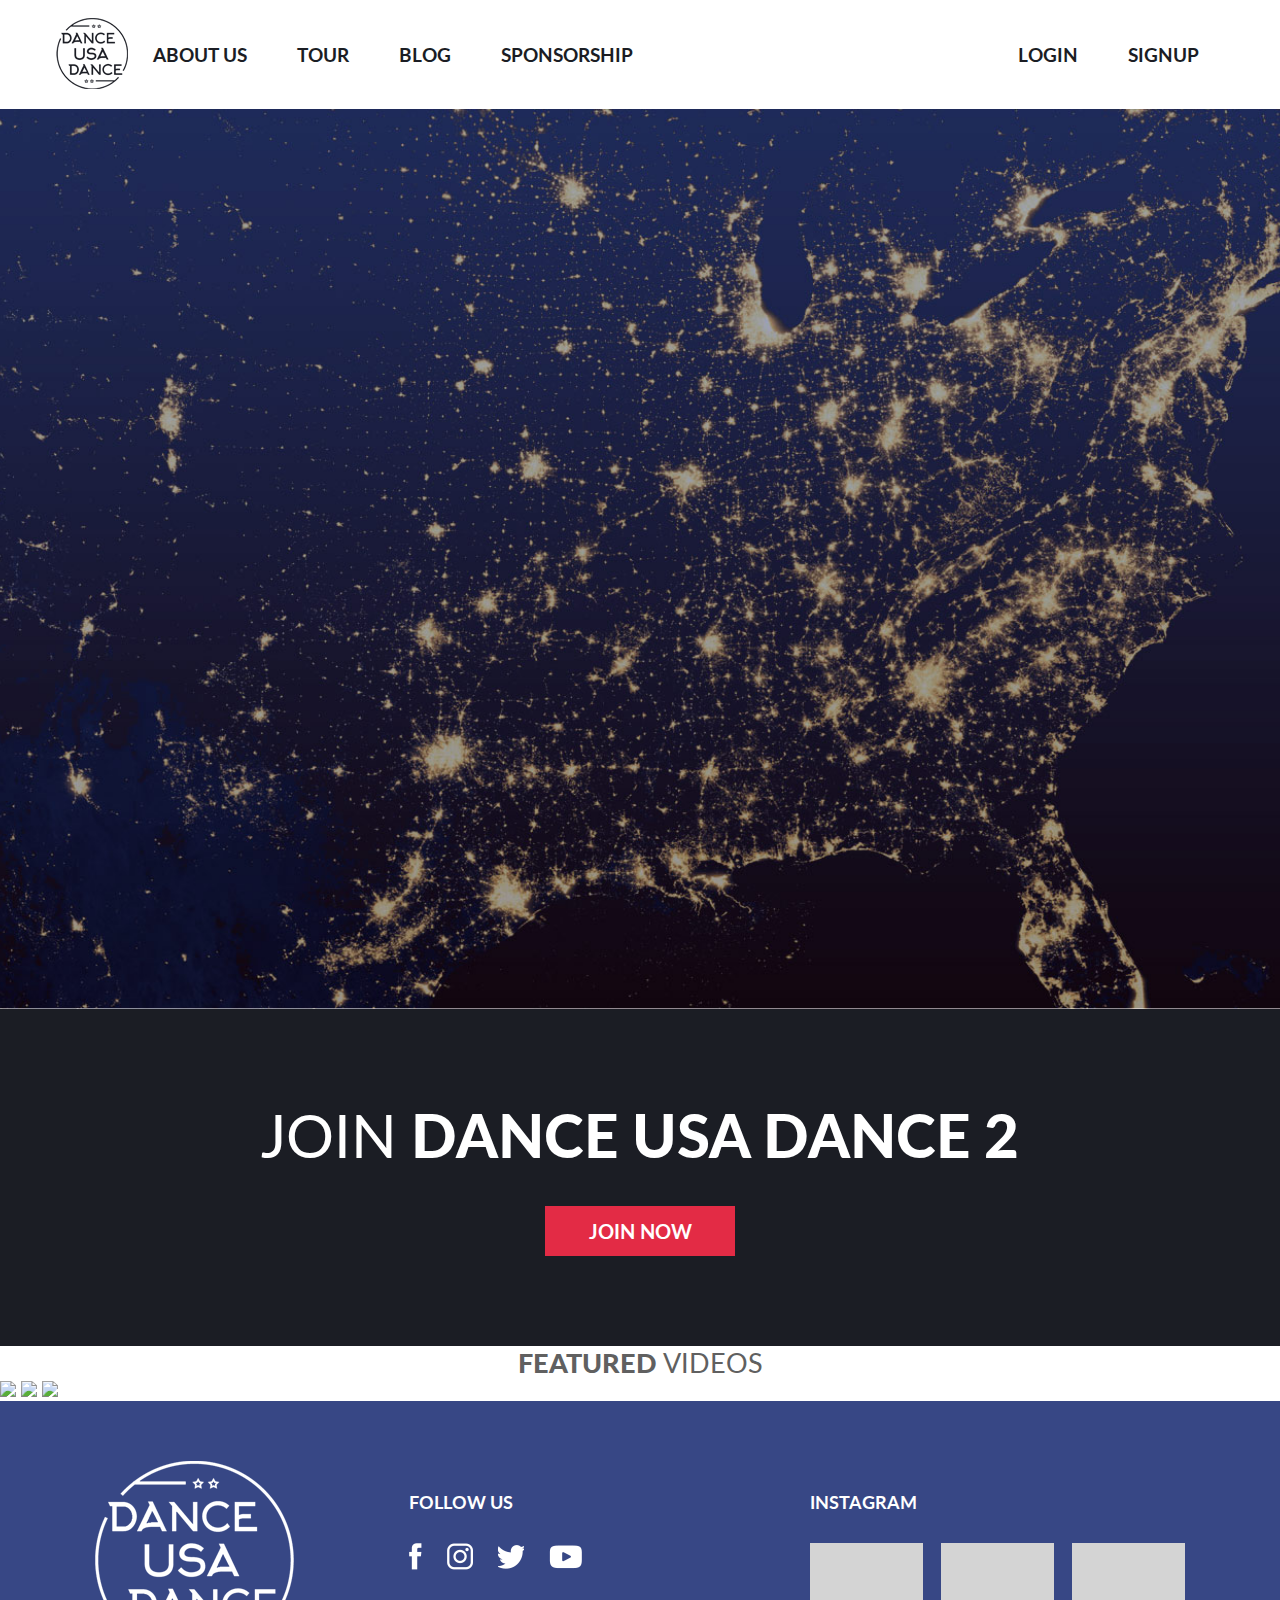
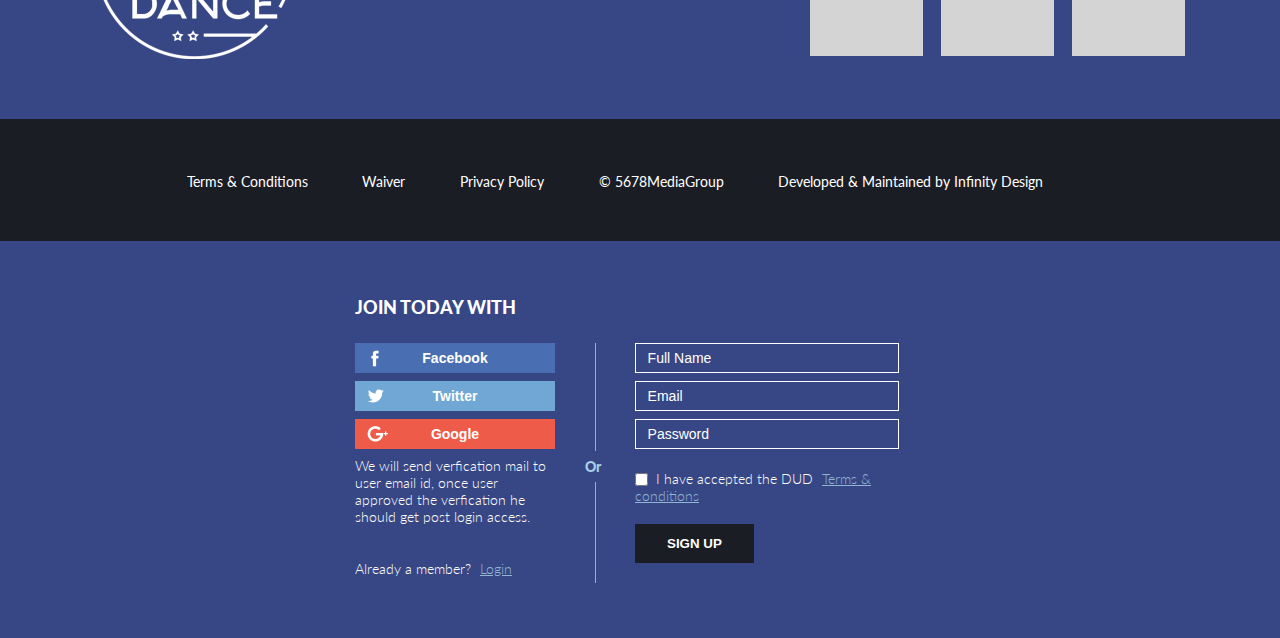
==== index.html @ d5c4b63b "1" ====
<!DOCTYPE html>
<html>
	<head>
		<title>DUD</title>
		<meta name="viewport" content="width=device-width, initial-scale=1.0, maximum-scale=1.0, user-scalable=no" />
		<link href="https://fonts.googleapis.com/css?family=Lato:300,400,400i,700,900,900i" rel="stylesheet">
		<link href="css/style.css" rel="stylesheet">
		<link href="css/ALightBox.css" rel="stylesheet">
	</head>
	<body>
		
		<div class="wrapper clearfix">
			<div class="headWrap clearfix">
				<div class="container clearfix navigation">
					<div class="header clearfix">
						<div class="logo fl"><a href="#"><img src="images/logo.png"></a></div>
						<div class="nav fl">
							<ul>
								<li><a href="#">About us</a></a></li>
								<li><a href="#">Tour</a></li>
								<li><a href="#">Blog</a></li>
								<li><a href="#">Sponsorship</a></li>
							</ul>
						</div>
						<div class="siteLogin fr">
							<ul>
								<li class="dropdown">
									<a href="javascript:void(0)" class="loginpanel">Login</a>
									<!-- log In end  -->
								</li>
								<li><a href="#" class="loginpanel">Signup</a></li>
							</ul>
						</div>
					</div>
				</div>
				
				<!-- container end -->
			</div>
			<div class="registerWrap dropdownMenu  clearfix" >
				<div class="signIn registerContainer clearfix">
					<h5 class="headH5">log in with</h5>
					<div class="socialLogin fl">
						<div class="btnBlock">
							<input type="button" name="facebook" class="fbLogin loginbtn" value="Facebook">
							<input type="button" name="twitter" class="twitLogin loginbtn" value="Twitter">
							<input type="button" name="gPlus" class="gPlusLogin loginbtn" value="Google">
						</div>
						
						<p class="txtCopy mg15">New to DUD?  <a href="#" class="openLink ">Sign Up</a></p>
					</div>
					<div class="dividerBlock fl">
						<div class="divider"></div>
						<span class="txt">Or</span>
					</div>
					<div class="emailLogin fr">
						<form>
							<input type="txt" name="email" placeholder="Email" class="inputy">
							<input type="password" name="password" placeholder="Password" class="inputy">
							<div class="clearfix mg15">
								<input type="button" value="SIGN IN" class="btnSign fl">
								<a href="#" class="openLink fr">Forgot the password?</a>
							</div>
						</form>
					</div>
				</div>
			</div>
			
			<!-- headWrap end -->
			<div class="homeBaner">
			</div>
			<!-- homeBaner end -->
			<div class="joinDud txt-center">
				<h1 class="headH1"><span>join</span> Dance Usa Dance 2</h1>
				<div><a href="#" class="jNow">Join Now</a></div>
			</div>
			<!-- joinDud end -->


			<section class="videoWrap clearfix">

				<h2 class="headH2 txt-center">FEATURED <span>VIDEOS</span></h2>

				<style type="text/css">
					.videoCnt img{width: 200px; height: auto}
				</style>

				<div class="videoCnt" data-title="Landscape">
			
				  <a class="alb_item" id="video1" href="//www.youtube.com/watch?v=T9kt9tqdAeo">Youtube Video</a>
				  <a class="alb_item" href="//www.youtube.com/watch?v=3_Q-yYfjeBM">Youtube Video</a>
				  <a class="alb_item" href="//www.youtube.com/watch?v=Mlex28M-_Tk">Youtube Video</a>
				  ...
				</div>

			</section>



			<div class="footerWrap clearfix">
				<div class="containerMd clearfix">
					<div class="footerLogo fl">
						<a href="#"><img src="images/footlogo.png"></a>
					</div>
					<div class="social fl">
						<h6 class="headH6">follow Us</h6>
						<a href="#" class="fb socialIcon"></a>
						<a href="#" class="insta socialIcon"></a>
						<a href="#" class="twit socialIcon"></a>
						<a href="#" class="yt socialIcon"></a>
					</div>
					<div class="instaUpdates fr">
						<h6 class="headH6">instagram</h6>
						<div class="inUpdate fl"></div>
						<div class="inUpdate fl"></div>
						<div class="inUpdate fl"></div>
					</div>
				</div>
				<!-- container end -->
			</div>
			<!-- footerWrap end -->
			<div class="btmFooter txt-center clearfix">
				<div class="containerMd containerMd">
					<a href="#">Terms & Conditions </a>
					<a href="#">Waiver</a>
					<a href="#">Privacy Policy</a>
					<a href="#">&copy; 5678MediaGroup  </a>
					<a href="#">Developed & Maintained by Infinity Design</a>
				</div>
			</div>
			<!-- btmFooter end -->
			<div class="registerWrap clearfix">
				<div class="signUp registerContainer clearfix">
					<h5 class="headH5">join today with</h5>
					<div class="socialLogin fl">
						<div class="btnBlock">
							<input type="button" name="facebook" class="fbLogin loginbtn" value="Facebook">
							<input type="button" name="twitter" class="twitLogin loginbtn" value="Twitter">
							<input type="button" name="gPlus" class="gPlusLogin loginbtn" value="Google">
						</div>
						<p class="txtCopy">We will send verfication mail to user email id, once user approved the verfication he should get post login access.</p>
						<p class="txtCopy mgTop">Already a member?  <a href="#" class="openLink ">Login</a></p>
					</div>
					<div class="dividerBlock fl">
						<div class="divider"></div>
						<span class="txt">Or</span>
					</div>
					<div class="emailLogin fr">
						<form>
							<input type="txt" name="name" placeholder="Full Name" class="inputy">
							<input type="txt" name="email" placeholder="Email" class="inputy">
							<input type="password" name="password" placeholder="Password" class="inputy">
							<div class="txtCopy mgtb">
								<input type="checkbox" name="checkbox" class="check">	I have accepted the DUD <a href="#" class="openLink ">Terms & conditions</a>
							</div>
							<input type="button" value="SIGN UP" class="btnSign ">
						</form>
					</div>
				</div>
			</div>
			<!-- sign up end  -->
		</div>
		<!-- <script src="https://code.jquery.com/jquery-3.2.1.min.js"></script> -->
		 <script src="http://code.jquery.com/jquery-1.9.1.js"></script>

		<script src="js/ALightBox.js"></script>


		<script type="text/javascript">
		$(document).ready(function(){
			$(".loginpanel").on("click",function(){
				$(".dropdownMenu").show().animate({top: "110px"});
			});

			$('body').ALightBox({
				showYoutubeThumbnails: true
			});		


			$( '#alb_icon_close').on('click', function() {
	           	 // var url = $('.alb_item').attr('href');
	           	 $('.alb_item').attr('href', '');
	           	 // $('.alb_item').attr('href', url);

	        });	


		


		});
		</script>

		
	</body>
</html>
---- css/style.css ----
*{ margin:0; padding: 0; box-sizing: border-box;}
*:focus{outline: none;}
.clearfix:before,
.clearfix:after {content: '\0020';display: block;overflow: hidden;visibility: hidden;width: 0;height: 0}
.clearfix:after {clear: both}
.clearfix {zoom: 1}
html{height: 100%}
body{-webkit-text-size-adjust:100%;font-family: 'Lato', sans-serif, arial; font-size:18px;color: #fff;  }
li{list-style: none;}
a{text-decoration: none; outline: none}
a:hover{cursor: pointer}
img{border: none; width: auto;height: auto; max-width: 100%}
select,
textarea,
input[type="text"],
input[type="button"],
input[type="submit"] {
     -webkit-appearance: none;
     border-radius: 0;
     outline: 0;
     background: none;
     border: 0
} 
button { border: 0; cursor: pointer; }
::-webkit-input-placeholder { /* Chrome/Opera/Safari */
  color: #ffffff;
}
input:-moz-placeholder { /* Mozilla Firefox 4 to 18 */
   color:    #ffffff;
}
::-moz-placeholder { /* Mozilla Firefox 19+ */
   color:    #ffffff;
}
:-ms-input-placeholder { /* Internet Explorer 10-11 */
   color:    #ffffff;
}
::-ms-input-placeholder { /* Microsoft Edge */
   color:    #ffffff;
}
select:-webkit-autofill, input:-webkit-autofill {
    -webkit-box-shadow: 0 0 0 1000px #ffffff inset !important;
}

/********common css******/
.fl{float: left;}
.fr{float: right}
.txt-left{text-align: left}
.txt-right{text-align: right}
.txt-center{text-align: center}
.headH1{color: #fff; font-size: 60px;font-weight: 900}
.headH1 span{font-weight: 400}
.headH2{color: #606060;font-weight: 900}
.headH2 span{font-weight: 400}  
.mgZero{margin:0 !important }

/*******************/


.container{width: 1168px; margin:0 auto;}
.containerMd{width: 1090px;margin: 0 auto}


.dropdownMenu{width: 100%;top:-194px;position: absolute; display: none; z-index: 0}

.hidden{display: none}


/*********common css***********/
.col-1 {width: 8.33%;}
.col-2 {width: 16.66%;}
.col-3 {width: 25%;}
.col-4 {width: 30.75%;}
.col-5 {width: 41.66%;}
.col-6 {width: 50%;}
.col-7 {width: 58.33%;}
.col-8 {width: 66.66%;}
.col-9 {width: 75%;}
.col-10 {width: 83.33%;}
.col-11 {width: 91.66%;}
.col-12 {width: 100%;}
[class*="col-"] {float: left; padding: 0 15px; border: 1px solid red}
.row::after {content: "";clear: both; display: table;}

/***button css***/
.btn-black { background: #1b1d24; color: #fff; font-weight: 700; font-size: 20px; padding: 15px 35px;}

/*******margins****/
.marg-t-20 { margin-top: 42px }
.pad-0 { padding: 0; }
/**********/
/***************/

/*---------------header css start-------------------*/
.headWrap{background: #fff; width: 100%;z-index: 1; position: relative;}
.headWrap .header .logo img{display: block;margin-top: 18px}
.headWrap .header li{float: left;position: relative;}
.headWrap .header li a{color:#1b1d24; font-size: 19px;text-transform: uppercase;font-weight: 700;display: block;padding:43px 25px;}
.navigation { position: relative; z-index: 1 }
.headWrap .dropdown .arrowup {width: 0;height: 0;border-left: 6px solid transparent;border-right: 6px solid transparent; border-bottom: 6px solid #3b2f43;margin: 0 auto;}

.registerWrap{background: #374785;padding: 55px 0;}
.registerWrap .registerContainer{ width: 570px; margin:0 auto}
.registerWrap .registerContainer .headH5{margin-bottom: 25px;color: #fff;font-size: 18px; font-weight: 900; text-transform: uppercase;}
.registerWrap .registerContainer .mgtb{margin:13px 0 20px;}
.registerWrap .registerContainer .mg15{margin-top: 15px}
.registerWrap .registerContainer .txtCopy{font-size: 14px;font-weight: 300 }
.registerWrap .registerContainer .openLink{color: #91b5d3;margin-left: 5px; text-decoration: underline;font-size: 14px}
.registerWrap .registerContainer .btnSign{padding: 20px;background: #1b1d24 ;font-weight: 700;color: #fff;padding: 12px 32px}
.registerWrap .registerContainer .socialLogin{width: 200px}
.registerWrap .registerContainer .socialLogin .loginbtn{color: #fff;font-size: 14px; width: 100%;height: 30px;font-weight: 700;margin-bottom: 8px;}
.registerWrap .registerContainer .socialLogin .fbLogin{background: #496fb2 url(../images/regifb.png) no-repeat 16px center;}
.registerWrap .registerContainer .socialLogin .twitLogin{background: #70a7d5 url(../images/regitwit.png) no-repeat 12px center;}
.registerWrap .registerContainer .socialLogin .gPlusLogin{background: #ef5b49 url(../images/regiplus.png) no-repeat 12px center;}
.registerWrap .registerContainer .socialLogin .mgTop{margin-top:35px }
.registerWrap .registerContainer .dividerBlock{width: 40px;position: relative;margin: 0 0 0 20px}
.registerWrap .registerContainer .dividerBlock .divider{height:240px ;width: 1px; background: #8db1d0; margin:0 auto;}
.registerWrap .registerContainer .dividerBlock .txt{color: #a8d1e7; font-size:14px; font-weight: 900;background: #374785;padding: 7px;left: 3px;top: 50%;position: absolute;margin-top: -12px;  }


.registerWrap .registerContainer .emailLogin{width: 290px}
.registerWrap .registerContainer .emailLogin .inputy{width: 91%;border:1px solid #fff;font-size:14px; color: #fff;height: 30px; line-height: 30px;background: none;margin-bottom: 8px;padding: 0 4%}
.registerWrap .registerContainer .emailLogin .check{position: relative;top:2px;margin-right: 4px}

.registerWrap .signIn.registerContainer .dividerBlock .divider{height: 140px}
.registerWrap .signIn.registerContainer .dividerBlock .txt{margin-top: -21px;}
/*---------------header css end-------------------*/

.homeBaner{background: url(../images/homemainbg.jpg) no-repeat top center;height: 100vh; background-size: cover}

.joinDud{background: #1b1d24; text-transform: uppercase;padding: 90px 0}
.jNow{font-size: 20px;color: #fff;background: #e32b45;width: 190px;height: 50px;line-height: 50px; margin: 35px auto 0;display: block;font-weight: 700}




/*-----sameer------*/
  /*--blog--*/
  .tablist { float: left; margin-top: 12px}
  .tablist li { display: inline-block; padding: 0 10px;}
  .tablist li a { font-weight: 400; font-size: 14px; text-transform: uppercase; color: #1b1d24;transition: .5s ease all}
  .tablist li a:hover, .tablist li a.active { border-bottom: 1px solid #000; padding-bottom: 5px  }
  .crsl-items{margin: 30px auto;}
  .crsl-item figcaption{ 
    position: absolute;
    bottom: 4px;
    left: 0;
    width: 98.9%;
    padding: 10px;
    color: #FFF;
    background: rgba(20,22,29,.5); padding:20px; color: #6d6d6e; font-size: 14px; font-weight: 700}
  .blogmsg { display: block; text-transform: uppercase; color: #fff; font-size: 18px; margin-bottom: 10px }
  .crsl-nav{position: relative;min-height: 1px;display: block!important; margin-right: 7px; float: right;}
  .crsl-nav .previous, .crsl-nav .next{float: right; background: url(../images/prev.jpg) no-repeat 0; text-indent: -70px;
    overflow: hidden; width: 32px; height: 52px;}
  .crsl-nav .next{float: right; background: url(../images/next.jpg) no-repeat 0; }
  .advbg { background: url(../images/adbg.jpg) no-repeat 0 0; background-size: cover; }
  .pad-tb-20 { padding: 64px 0}
  .bgGray { background: #b0b1b7; }
  .heading_h5, .heading_h6 {font-size: 18px;
    color: #1b1d24;
    font-weight: 700;
    text-transform: uppercase; margin-top: 8px;
  }
    .heading_h6 { font-size: 14px; margin-top: 6px; }
    .newscopy { font-size: 14px;font-weight: 400; color: #1b1d24; margin-top: 19px; line-height: 20px}

/*******article page***/
.articlepanel { margin-top: 25px; }
  .apic {}
/***********/
    

/*-----end sameer------*/

/*---------------footer css start-------------------*/
.footerWrap{background: #374785;padding: 60px 0}
.footerWrap .footerLogo{margin-right: 115px}
.footerWrap .footerLogo img{display: block;}
.footerWrap .headH6{color: #fff; font-size: 18px; text-transform: uppercase;margin: 30px 0}
.footerWrap .social .socialIcon{margin: 0 25px 0 0}
.footerWrap .social .fb{background: url(../images/fb.png) no-repeat  center;width: 13px; height: 27px; float: left;}
.footerWrap .social .insta{background: url(../images/insta.png) no-repeat  center;width: 26px; height: 27px;float: left;}
.footerWrap .social .twit{background: url(../images/twit.png) no-repeat  center;width: 26px; height: 27px;float: left;}
.footerWrap .social .yt{background: url(../images/yt.png) no-repeat  center;width:33px; height: 27px;float: left;}
.footerWrap .instaUpdates .inUpdate{background: #d4d4d4; width: 113px;height: 113px; margin-right: 18px}
.footerWrap .instaUpdates .inUpdate:last-child{margin-right: 0}

.btmFooter{background: #1b1d24;padding: 50px 0}
.btmFooter a{font-size: 14px; color: #fff; margin-right: 50px}

/*---------------footer css end-------------------*/
---- css/ALightBox.css ----
#alb_overlay {
	display: none;
	width: 100%;
	height: 100%;
	position: fixed;
	z-index: 10000;
	top: 0;
	left: 0;
	background: rgba(0, 0, 0, 0.8);
}

#alb_overlay nav {
	display: flex;
	width: 100%;
	justify-content: space-between;
}

#alb_content {
	display: flex;
	align-items: center;
	justify-content: center;
	width: 100%;
	top: 48px;
	bottom: 48px;
	position: absolute;
}

#alb_content img, #alb_content iframe {
	max-height: 100%;
	max-width: calc(100% - 4rem);
}

#alb_footer {
	width: 100%;
	height: 48px;
	line-height: 48px;
	text-align: center;
	font-family: 'Roboto';
	font-size: 1.2rem;
	color: #fff;
	position: absolute;
	bottom: 0;
}

#alb_icon_prev, #alb_icon_close, #alb_icon_next {
	width: 32px;
	height: 32px;
	display: inline-block;
	opacity: 0.6;
	margin: 8px;
	cursor: pointer;
}

#alb_icon_prev:hover, #alb_icon_close:hover, #alb_icon_next:hover {
	opacity: 1;
}

#alb_icon_prev {
	background: url('[data-uri]'); background-size: 32px 32px; background-repeat: no-repeat; background-position: center center }
#alb_icon_close {
	background: url('[data-uri]'); background-size: 32px 32px; background-repeat: no-repeat; background-position: center center }
#alb_icon_next {
	background: url('[data-uri]'); background-size: 32px 32px; background-repeat: no-repeat; background-position: center center
}
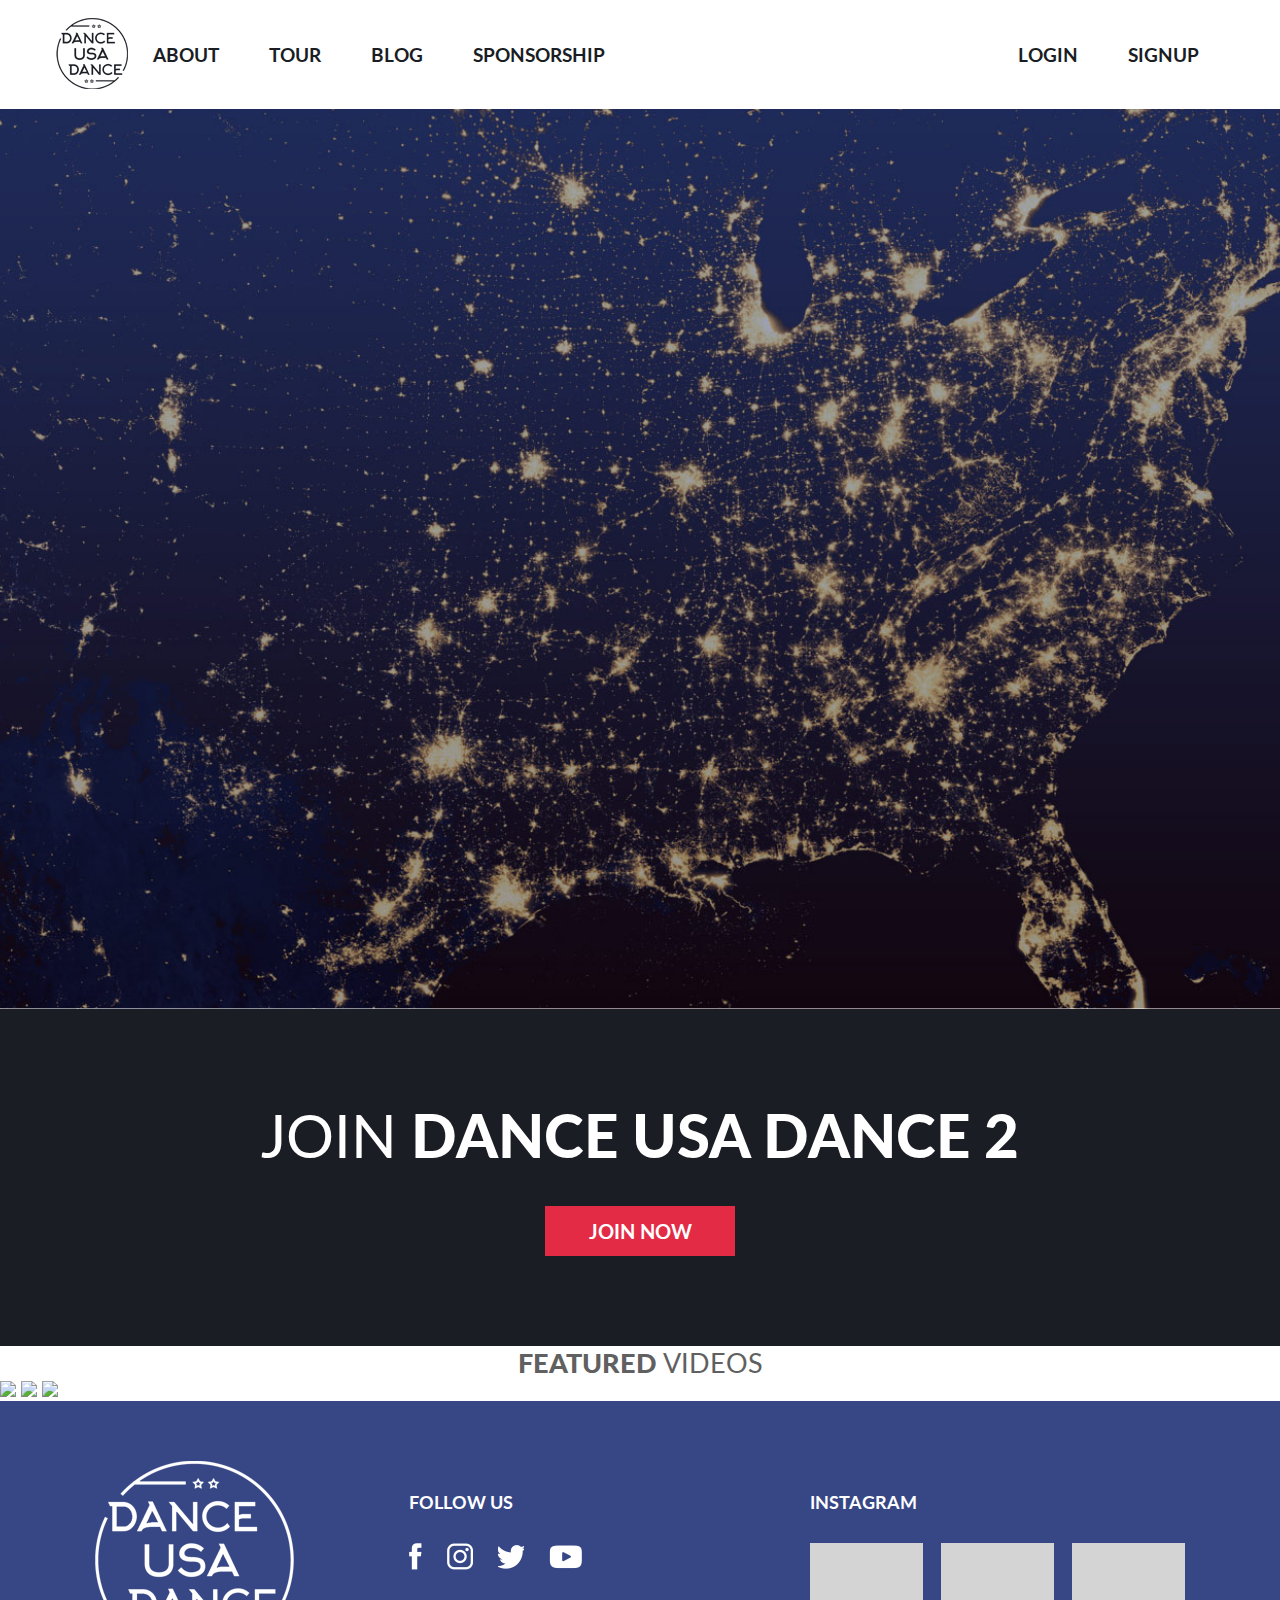
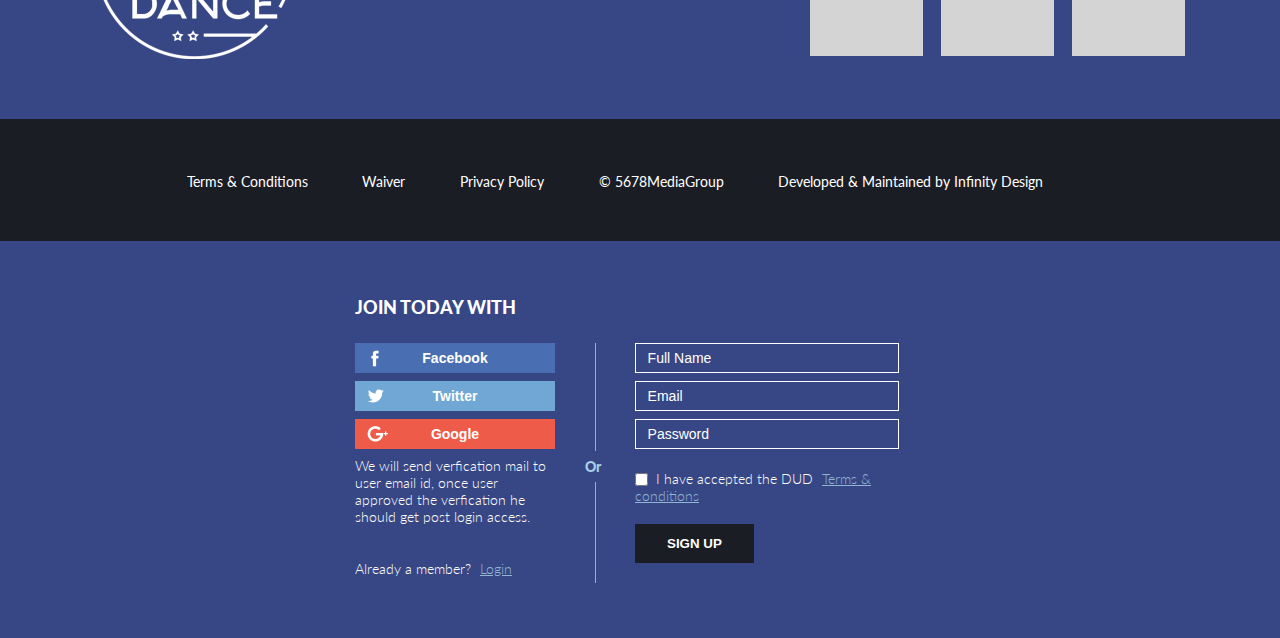
==== commit 75bc054d: "1" ====
--- a/index.html
+++ b/index.html
@@ -16,7 +16,7 @@
 						<div class="logo fl"><a href="#"><img src="images/logo.png"></a></div>
 						<div class="nav fl">
 							<ul>
-								<li><a href="#">About us</a></a></li>
+								<li><a href="#">About</a></a></li>
 								<li><a href="#">Tour</a></li>
 								<li><a href="#">Blog</a></li>
 								<li><a href="#">Sponsorship</a></li>
--- a/css/style.css
+++ b/css/style.css
@@ -1,191 +1,191 @@
-*{ margin:0; padding: 0; box-sizing: border-box;}
-*:focus{outline: none;}
-.clearfix:before,
-.clearfix:after {content: '\0020';display: block;overflow: hidden;visibility: hidden;width: 0;height: 0}
-.clearfix:after {clear: both}
-.clearfix {zoom: 1}
-html{height: 100%}
-body{-webkit-text-size-adjust:100%;font-family: 'Lato', sans-serif, arial; font-size:18px;color: #fff;  }
-li{list-style: none;}
-a{text-decoration: none; outline: none}
-a:hover{cursor: pointer}
-img{border: none; width: auto;height: auto; max-width: 100%}
-select,
-textarea,
-input[type="text"],
-input[type="button"],
-input[type="submit"] {
-     -webkit-appearance: none;
-     border-radius: 0;
-     outline: 0;
-     background: none;
-     border: 0
-} 
-button { border: 0; cursor: pointer; }
-::-webkit-input-placeholder { /* Chrome/Opera/Safari */
-  color: #ffffff;
-}
-input:-moz-placeholder { /* Mozilla Firefox 4 to 18 */
-   color:    #ffffff;
-}
-::-moz-placeholder { /* Mozilla Firefox 19+ */
-   color:    #ffffff;
-}
-:-ms-input-placeholder { /* Internet Explorer 10-11 */
-   color:    #ffffff;
-}
-::-ms-input-placeholder { /* Microsoft Edge */
-   color:    #ffffff;
-}
-select:-webkit-autofill, input:-webkit-autofill {
-    -webkit-box-shadow: 0 0 0 1000px #ffffff inset !important;
-}
-
-/********common css******/
-.fl{float: left;}
-.fr{float: right}
-.txt-left{text-align: left}
-.txt-right{text-align: right}
-.txt-center{text-align: center}
-.headH1{color: #fff; font-size: 60px;font-weight: 900}
-.headH1 span{font-weight: 400}
-.headH2{color: #606060;font-weight: 900}
-.headH2 span{font-weight: 400}  
-.mgZero{margin:0 !important }
-
-/*******************/
-
-
-.container{width: 1168px; margin:0 auto;}
-.containerMd{width: 1090px;margin: 0 auto}
-
-
-.dropdownMenu{width: 100%;top:-194px;position: absolute; display: none; z-index: 0}
-
-.hidden{display: none}
-
-
-/*********common css***********/
-.col-1 {width: 8.33%;}
-.col-2 {width: 16.66%;}
-.col-3 {width: 25%;}
-.col-4 {width: 30.75%;}
-.col-5 {width: 41.66%;}
-.col-6 {width: 50%;}
-.col-7 {width: 58.33%;}
-.col-8 {width: 66.66%;}
-.col-9 {width: 75%;}
-.col-10 {width: 83.33%;}
-.col-11 {width: 91.66%;}
-.col-12 {width: 100%;}
-[class*="col-"] {float: left; padding: 0 15px; border: 1px solid red}
-.row::after {content: "";clear: both; display: table;}
-
-/***button css***/
-.btn-black { background: #1b1d24; color: #fff; font-weight: 700; font-size: 20px; padding: 15px 35px;}
-
-/*******margins****/
-.marg-t-20 { margin-top: 42px }
-.pad-0 { padding: 0; }
-/**********/
-/***************/
-
-/*---------------header css start-------------------*/
-.headWrap{background: #fff; width: 100%;z-index: 1; position: relative;}
-.headWrap .header .logo img{display: block;margin-top: 18px}
-.headWrap .header li{float: left;position: relative;}
-.headWrap .header li a{color:#1b1d24; font-size: 19px;text-transform: uppercase;font-weight: 700;display: block;padding:43px 25px;}
-.navigation { position: relative; z-index: 1 }
-.headWrap .dropdown .arrowup {width: 0;height: 0;border-left: 6px solid transparent;border-right: 6px solid transparent; border-bottom: 6px solid #3b2f43;margin: 0 auto;}
-
-.registerWrap{background: #374785;padding: 55px 0;}
-.registerWrap .registerContainer{ width: 570px; margin:0 auto}
-.registerWrap .registerContainer .headH5{margin-bottom: 25px;color: #fff;font-size: 18px; font-weight: 900; text-transform: uppercase;}
-.registerWrap .registerContainer .mgtb{margin:13px 0 20px;}
-.registerWrap .registerContainer .mg15{margin-top: 15px}
-.registerWrap .registerContainer .txtCopy{font-size: 14px;font-weight: 300 }
-.registerWrap .registerContainer .openLink{color: #91b5d3;margin-left: 5px; text-decoration: underline;font-size: 14px}
-.registerWrap .registerContainer .btnSign{padding: 20px;background: #1b1d24 ;font-weight: 700;color: #fff;padding: 12px 32px}
-.registerWrap .registerContainer .socialLogin{width: 200px}
-.registerWrap .registerContainer .socialLogin .loginbtn{color: #fff;font-size: 14px; width: 100%;height: 30px;font-weight: 700;margin-bottom: 8px;}
-.registerWrap .registerContainer .socialLogin .fbLogin{background: #496fb2 url(../images/regifb.png) no-repeat 16px center;}
-.registerWrap .registerContainer .socialLogin .twitLogin{background: #70a7d5 url(../images/regitwit.png) no-repeat 12px center;}
-.registerWrap .registerContainer .socialLogin .gPlusLogin{background: #ef5b49 url(../images/regiplus.png) no-repeat 12px center;}
-.registerWrap .registerContainer .socialLogin .mgTop{margin-top:35px }
-.registerWrap .registerContainer .dividerBlock{width: 40px;position: relative;margin: 0 0 0 20px}
-.registerWrap .registerContainer .dividerBlock .divider{height:240px ;width: 1px; background: #8db1d0; margin:0 auto;}
-.registerWrap .registerContainer .dividerBlock .txt{color: #a8d1e7; font-size:14px; font-weight: 900;background: #374785;padding: 7px;left: 3px;top: 50%;position: absolute;margin-top: -12px;  }
-
-
-.registerWrap .registerContainer .emailLogin{width: 290px}
-.registerWrap .registerContainer .emailLogin .inputy{width: 91%;border:1px solid #fff;font-size:14px; color: #fff;height: 30px; line-height: 30px;background: none;margin-bottom: 8px;padding: 0 4%}
-.registerWrap .registerContainer .emailLogin .check{position: relative;top:2px;margin-right: 4px}
-
-.registerWrap .signIn.registerContainer .dividerBlock .divider{height: 140px}
-.registerWrap .signIn.registerContainer .dividerBlock .txt{margin-top: -21px;}
-/*---------------header css end-------------------*/
-
-.homeBaner{background: url(../images/homemainbg.jpg) no-repeat top center;height: 100vh; background-size: cover}
-
-.joinDud{background: #1b1d24; text-transform: uppercase;padding: 90px 0}
-.jNow{font-size: 20px;color: #fff;background: #e32b45;width: 190px;height: 50px;line-height: 50px; margin: 35px auto 0;display: block;font-weight: 700}
-
-
-
-
-/*-----sameer------*/
-  /*--blog--*/
-  .tablist { float: left; margin-top: 12px}
-  .tablist li { display: inline-block; padding: 0 10px;}
-  .tablist li a { font-weight: 400; font-size: 14px; text-transform: uppercase; color: #1b1d24;transition: .5s ease all}
-  .tablist li a:hover, .tablist li a.active { border-bottom: 1px solid #000; padding-bottom: 5px  }
-  .crsl-items{margin: 30px auto;}
-  .crsl-item figcaption{ 
-    position: absolute;
-    bottom: 4px;
-    left: 0;
-    width: 98.9%;
-    padding: 10px;
-    color: #FFF;
-    background: rgba(20,22,29,.5); padding:20px; color: #6d6d6e; font-size: 14px; font-weight: 700}
-  .blogmsg { display: block; text-transform: uppercase; color: #fff; font-size: 18px; margin-bottom: 10px }
-  .crsl-nav{position: relative;min-height: 1px;display: block!important; margin-right: 7px; float: right;}
-  .crsl-nav .previous, .crsl-nav .next{float: right; background: url(../images/prev.jpg) no-repeat 0; text-indent: -70px;
-    overflow: hidden; width: 32px; height: 52px;}
-  .crsl-nav .next{float: right; background: url(../images/next.jpg) no-repeat 0; }
-  .advbg { background: url(../images/adbg.jpg) no-repeat 0 0; background-size: cover; }
-  .pad-tb-20 { padding: 64px 0}
-  .bgGray { background: #b0b1b7; }
-  .heading_h5, .heading_h6 {font-size: 18px;
-    color: #1b1d24;
-    font-weight: 700;
-    text-transform: uppercase; margin-top: 8px;
-  }
-    .heading_h6 { font-size: 14px; margin-top: 6px; }
-    .newscopy { font-size: 14px;font-weight: 400; color: #1b1d24; margin-top: 19px; line-height: 20px}
-
-/*******article page***/
-.articlepanel { margin-top: 25px; }
-  .apic {}
-/***********/
-    
-
-/*-----end sameer------*/
-
-/*---------------footer css start-------------------*/
-.footerWrap{background: #374785;padding: 60px 0}
-.footerWrap .footerLogo{margin-right: 115px}
-.footerWrap .footerLogo img{display: block;}
-.footerWrap .headH6{color: #fff; font-size: 18px; text-transform: uppercase;margin: 30px 0}
-.footerWrap .social .socialIcon{margin: 0 25px 0 0}
-.footerWrap .social .fb{background: url(../images/fb.png) no-repeat  center;width: 13px; height: 27px; float: left;}
-.footerWrap .social .insta{background: url(../images/insta.png) no-repeat  center;width: 26px; height: 27px;float: left;}
-.footerWrap .social .twit{background: url(../images/twit.png) no-repeat  center;width: 26px; height: 27px;float: left;}
-.footerWrap .social .yt{background: url(../images/yt.png) no-repeat  center;width:33px; height: 27px;float: left;}
-.footerWrap .instaUpdates .inUpdate{background: #d4d4d4; width: 113px;height: 113px; margin-right: 18px}
-.footerWrap .instaUpdates .inUpdate:last-child{margin-right: 0}
-
-.btmFooter{background: #1b1d24;padding: 50px 0}
-.btmFooter a{font-size: 14px; color: #fff; margin-right: 50px}
-
+*{ margin:0; padding: 0; box-sizing: border-box;}
+*:focus{outline: none;}
+.clearfix:before,
+.clearfix:after {content: '\0020';display: block;overflow: hidden;visibility: hidden;width: 0;height: 0}
+.clearfix:after {clear: both}
+.clearfix {zoom: 1}
+html{height: 100%}
+body{-webkit-text-size-adjust:100%;font-family: 'Lato', sans-serif, arial; font-size:18px;color: #fff;  }
+li{list-style: none;}
+a{text-decoration: none; outline: none}
+a:hover{cursor: pointer}
+img{border: none; width: auto;height: auto; max-width: 100%}
+select,
+textarea,
+input[type="text"],
+input[type="button"],
+input[type="submit"] {
+     -webkit-appearance: none;
+     border-radius: 0;
+     outline: 0;
+     background: none;
+     border: 0
+} 
+button { border: 0; cursor: pointer; }
+::-webkit-input-placeholder { /* Chrome/Opera/Safari */
+  color: #ffffff;
+}
+input:-moz-placeholder { /* Mozilla Firefox 4 to 18 */
+   color:    #ffffff;
+}
+::-moz-placeholder { /* Mozilla Firefox 19+ */
+   color:    #ffffff;
+}
+:-ms-input-placeholder { /* Internet Explorer 10-11 */
+   color:    #ffffff;
+}
+::-ms-input-placeholder { /* Microsoft Edge */
+   color:    #ffffff;
+}
+select:-webkit-autofill, input:-webkit-autofill {
+    -webkit-box-shadow: 0 0 0 1000px #ffffff inset !important;
+}
+
+/********common css******/
+.fl{float: left;}
+.fr{float: right}
+.txt-left{text-align: left}
+.txt-right{text-align: right}
+.txt-center{text-align: center}
+.headH1{color: #fff; font-size: 60px;font-weight: 900}
+.headH1 span{font-weight: 400}
+.headH2{color: #606060;font-weight: 900}
+.headH2 span{font-weight: 400}  
+.mgZero{margin:0 !important }
+
+/*******************/
+
+
+.container{width: 1168px; margin:0 auto;}
+.containerMd{width: 1090px;margin: 0 auto}
+
+
+.dropdownMenu{width: 100%;top:-194px;position: absolute; display: none; z-index: 0}
+
+.hidden{display: none}
+
+
+/*********common css***********/
+.col-1 {width: 8.33%;}
+.col-2 {width: 16.66%;}
+.col-3 {width: 25%;}
+.col-4 {width: 30.75%;}
+.col-5 {width: 41.66%;}
+.col-6 {width: 50%;}
+.col-7 {width: 58.33%;}
+.col-8 {width: 66.66%;}
+.col-9 {width: 75%;}
+.col-10 {width: 83.33%;}
+.col-11 {width: 91.66%;}
+.col-12 {width: 100%;}
+[class*="col-"] {float: left; padding: 0 15px; border: 1px solid red}
+.row::after {content: "";clear: both; display: table;}
+
+/***button css***/
+.btn-black { background: #1b1d24; color: #fff; font-weight: 700; font-size: 20px; padding: 15px 35px;}
+
+/*******margins****/
+.marg-t-20 { margin-top: 42px }
+.pad-0 { padding: 0; }
+/**********/
+/***************/
+
+/*---------------header css start-------------------*/
+.headWrap{background: #fff; width: 100%;z-index: 1; position: relative;}
+.headWrap .header .logo img{display: block;margin-top: 18px}
+.headWrap .header li{float: left;position: relative;}
+.headWrap .header li a{color:#1b1d24; font-size: 19px;text-transform: uppercase;font-weight: 700;display: block;padding:43px 25px;}
+.navigation { position: relative; z-index: 1 }
+.headWrap .dropdown .arrowup {width: 0;height: 0;border-left: 6px solid transparent;border-right: 6px solid transparent; border-bottom: 6px solid #3b2f43;margin: 0 auto;}
+
+.registerWrap{background: #374785;padding: 55px 0;}
+.registerWrap .registerContainer{ width: 570px; margin:0 auto}
+.registerWrap .registerContainer .headH5{margin-bottom: 25px;color: #fff;font-size: 18px; font-weight: 900; text-transform: uppercase;}
+.registerWrap .registerContainer .mgtb{margin:13px 0 20px;}
+.registerWrap .registerContainer .mg15{margin-top: 15px}
+.registerWrap .registerContainer .txtCopy{font-size: 14px;font-weight: 300 }
+.registerWrap .registerContainer .openLink{color: #91b5d3;margin-left: 5px; text-decoration: underline;font-size: 14px}
+.registerWrap .registerContainer .btnSign{padding: 20px;background: #1b1d24 ;font-weight: 700;color: #fff;padding: 12px 32px}
+.registerWrap .registerContainer .socialLogin{width: 200px}
+.registerWrap .registerContainer .socialLogin .loginbtn{color: #fff;font-size: 14px; width: 100%;height: 30px;font-weight: 700;margin-bottom: 8px;}
+.registerWrap .registerContainer .socialLogin .fbLogin{background: #496fb2 url(../images/regifb.png) no-repeat 16px center;}
+.registerWrap .registerContainer .socialLogin .twitLogin{background: #70a7d5 url(../images/regitwit.png) no-repeat 12px center;}
+.registerWrap .registerContainer .socialLogin .gPlusLogin{background: #ef5b49 url(../images/regiplus.png) no-repeat 12px center;}
+.registerWrap .registerContainer .socialLogin .mgTop{margin-top:35px }
+.registerWrap .registerContainer .dividerBlock{width: 40px;position: relative;margin: 0 0 0 20px}
+.registerWrap .registerContainer .dividerBlock .divider{height:240px ;width: 1px; background: #8db1d0; margin:0 auto;}
+.registerWrap .registerContainer .dividerBlock .txt{color: #a8d1e7; font-size:14px; font-weight: 900;background: #374785;padding: 7px;left: 3px;top: 50%;position: absolute;margin-top: -12px;  }
+
+
+.registerWrap .registerContainer .emailLogin{width: 290px}
+.registerWrap .registerContainer .emailLogin .inputy{width: 91%;border:1px solid #fff;font-size:14px; color: #fff;height: 30px; line-height: 30px;background: none;margin-bottom: 8px;padding: 0 4%}
+.registerWrap .registerContainer .emailLogin .check{position: relative;top:2px;margin-right: 4px}
+
+.registerWrap .signIn.registerContainer .dividerBlock .divider{height: 140px}
+.registerWrap .signIn.registerContainer .dividerBlock .txt{margin-top: -21px;}
+/*---------------header css end-------------------*/
+
+.homeBaner{background: url(../images/homemainbg.jpg) no-repeat top center;height: 100vh; background-size: cover}
+
+.joinDud{background: #1b1d24; text-transform: uppercase;padding: 90px 0}
+.jNow{font-size: 20px;color: #fff;background: #e32b45;width: 190px;height: 50px;line-height: 50px; margin: 35px auto 0;display: block;font-weight: 700}
+
+
+
+
+/*-----sameer------*/
+  /*--blog--*/
+  .tablist { float: left; margin-top: 12px}
+  .tablist li { display: inline-block; padding: 0 10px;}
+  .tablist li a { font-weight: 400; font-size: 14px; text-transform: uppercase; color: #1b1d24;transition: .5s ease all}
+  .tablist li a:hover, .tablist li a.active { border-bottom: 1px solid #000; padding-bottom: 5px  }
+  .crsl-items{margin: 30px auto;}
+  .crsl-item figcaption{ 
+    position: absolute;
+    bottom: 4px;
+    left: 0;
+    width: 98.9%;
+    padding: 10px;
+    color: #FFF;
+    background: rgba(20,22,29,.5); padding:20px; color: #6d6d6e; font-size: 14px; font-weight: 700}
+  .blogmsg { display: block; text-transform: uppercase; color: #fff; font-size: 18px; margin-bottom: 10px }
+  .crsl-nav{position: relative;min-height: 1px;display: block!important; margin-right: 7px; float: right;}
+  .crsl-nav .previous, .crsl-nav .next{float: right; background: url(../images/prev.jpg) no-repeat 0; text-indent: -70px;
+    overflow: hidden; width: 32px; height: 52px;}
+  .crsl-nav .next{float: right; background: url(../images/next.jpg) no-repeat 0; }
+  .advbg { background: url(../images/adbg.jpg) no-repeat 0 0; background-size: cover; }
+  .pad-tb-20 { padding: 64px 0}
+  .bgGray { background: #b0b1b7; }
+  .heading_h5, .heading_h6 {font-size: 18px;
+    color: #1b1d24;
+    font-weight: 700;
+    text-transform: uppercase; margin-top: 8px;
+  }
+    .heading_h6 { font-size: 14px; margin-top: 6px; }
+    .newscopy { font-size: 14px;font-weight: 400; color: #1b1d24; margin-top: 19px; line-height: 20px}
+
+/*******article page***/
+.articlepanel { margin-top: 25px; }
+  .apic {}
+/***********/
+    
+
+/*-----end sameer------*/
+
+/*---------------footer css start-------------------*/
+.footerWrap{background: #374785;padding: 60px 0}
+.footerWrap .footerLogo{margin-right: 115px}
+.footerWrap .footerLogo img{display: block;}
+.footerWrap .headH6{color: #fff; font-size: 18px; text-transform: uppercase;margin: 30px 0}
+.footerWrap .social .socialIcon{margin: 0 25px 0 0}
+.footerWrap .social .fb{background: url(../images/fb.png) no-repeat  center;width: 13px; height: 27px; float: left;}
+.footerWrap .social .insta{background: url(../images/insta.png) no-repeat  center;width: 26px; height: 27px;float: left;}
+.footerWrap .social .twit{background: url(../images/twit.png) no-repeat  center;width: 26px; height: 27px;float: left;}
+.footerWrap .social .yt{background: url(../images/yt.png) no-repeat  center;width:33px; height: 27px;float: left;}
+.footerWrap .instaUpdates .inUpdate{background: #d4d4d4; width: 113px;height: 113px; margin-right: 18px}
+.footerWrap .instaUpdates .inUpdate:last-child{margin-right: 0}
+
+.btmFooter{background: #1b1d24;padding: 50px 0}
+.btmFooter a{font-size: 14px; color: #fff; margin-right: 50px}
+
 /*---------------footer css end-------------------*/--- a/css/ALightBox.css
+++ b/css/ALightBox.css
@@ -1,64 +1,64 @@
-#alb_overlay {
-	display: none;
-	width: 100%;
-	height: 100%;
-	position: fixed;
-	z-index: 10000;
-	top: 0;
-	left: 0;
-	background: rgba(0, 0, 0, 0.8);
-}
-
-#alb_overlay nav {
-	display: flex;
-	width: 100%;
-	justify-content: space-between;
-}
-
-#alb_content {
-	display: flex;
-	align-items: center;
-	justify-content: center;
-	width: 100%;
-	top: 48px;
-	bottom: 48px;
-	position: absolute;
-}
-
-#alb_content img, #alb_content iframe {
-	max-height: 100%;
-	max-width: calc(100% - 4rem);
-}
-
-#alb_footer {
-	width: 100%;
-	height: 48px;
-	line-height: 48px;
-	text-align: center;
-	font-family: 'Roboto';
-	font-size: 1.2rem;
-	color: #fff;
-	position: absolute;
-	bottom: 0;
-}
-
-#alb_icon_prev, #alb_icon_close, #alb_icon_next {
-	width: 32px;
-	height: 32px;
-	display: inline-block;
-	opacity: 0.6;
-	margin: 8px;
-	cursor: pointer;
-}
-
-#alb_icon_prev:hover, #alb_icon_close:hover, #alb_icon_next:hover {
-	opacity: 1;
-}
-
-#alb_icon_prev {
-	background: url('[data-uri]'); background-size: 32px 32px; background-repeat: no-repeat; background-position: center center }
-#alb_icon_close {
-	background: url('[data-uri]'); background-size: 32px 32px; background-repeat: no-repeat; background-position: center center }
-#alb_icon_next {
-	background: url('[data-uri]'); background-size: 32px 32px; background-repeat: no-repeat; background-position: center center
-}
+#alb_overlay {
+	display: none;
+	width: 100%;
+	height: 100%;
+	position: fixed;
+	z-index: 10000;
+	top: 0;
+	left: 0;
+	background: rgba(0, 0, 0, 0.8);
+}
+
+#alb_overlay nav {
+	display: flex;
+	width: 100%;
+	justify-content: space-between;
+}
+
+#alb_content {
+	display: flex;
+	align-items: center;
+	justify-content: center;
+	width: 100%;
+	top: 48px;
+	bottom: 48px;
+	position: absolute;
+}
+
+#alb_content img, #alb_content iframe {
+	max-height: 100%;
+	max-width: calc(100% - 4rem);
+}
+
+#alb_footer {
+	width: 100%;
+	height: 48px;
+	line-height: 48px;
+	text-align: center;
+	font-family: 'Roboto';
+	font-size: 1.2rem;
+	color: #fff;
+	position: absolute;
+	bottom: 0;
+}
+
+#alb_icon_prev, #alb_icon_close, #alb_icon_next {
+	width: 32px;
+	height: 32px;
+	display: inline-block;
+	opacity: 0.6;
+	margin: 8px;
+	cursor: pointer;
+}
+
+#alb_icon_prev:hover, #alb_icon_close:hover, #alb_icon_next:hover {
+	opacity: 1;
+}
+
+#alb_icon_prev {
+	background: url('[data-uri]'); background-size: 32px 32px; background-repeat: no-repeat; background-position: center center }
+#alb_icon_close {
+	background: url('[data-uri]'); background-size: 32px 32px; background-repeat: no-repeat; background-position: center center }
+#alb_icon_next {
+	background: url('[data-uri]'); background-size: 32px 32px; background-repeat: no-repeat; background-position: center center
+}
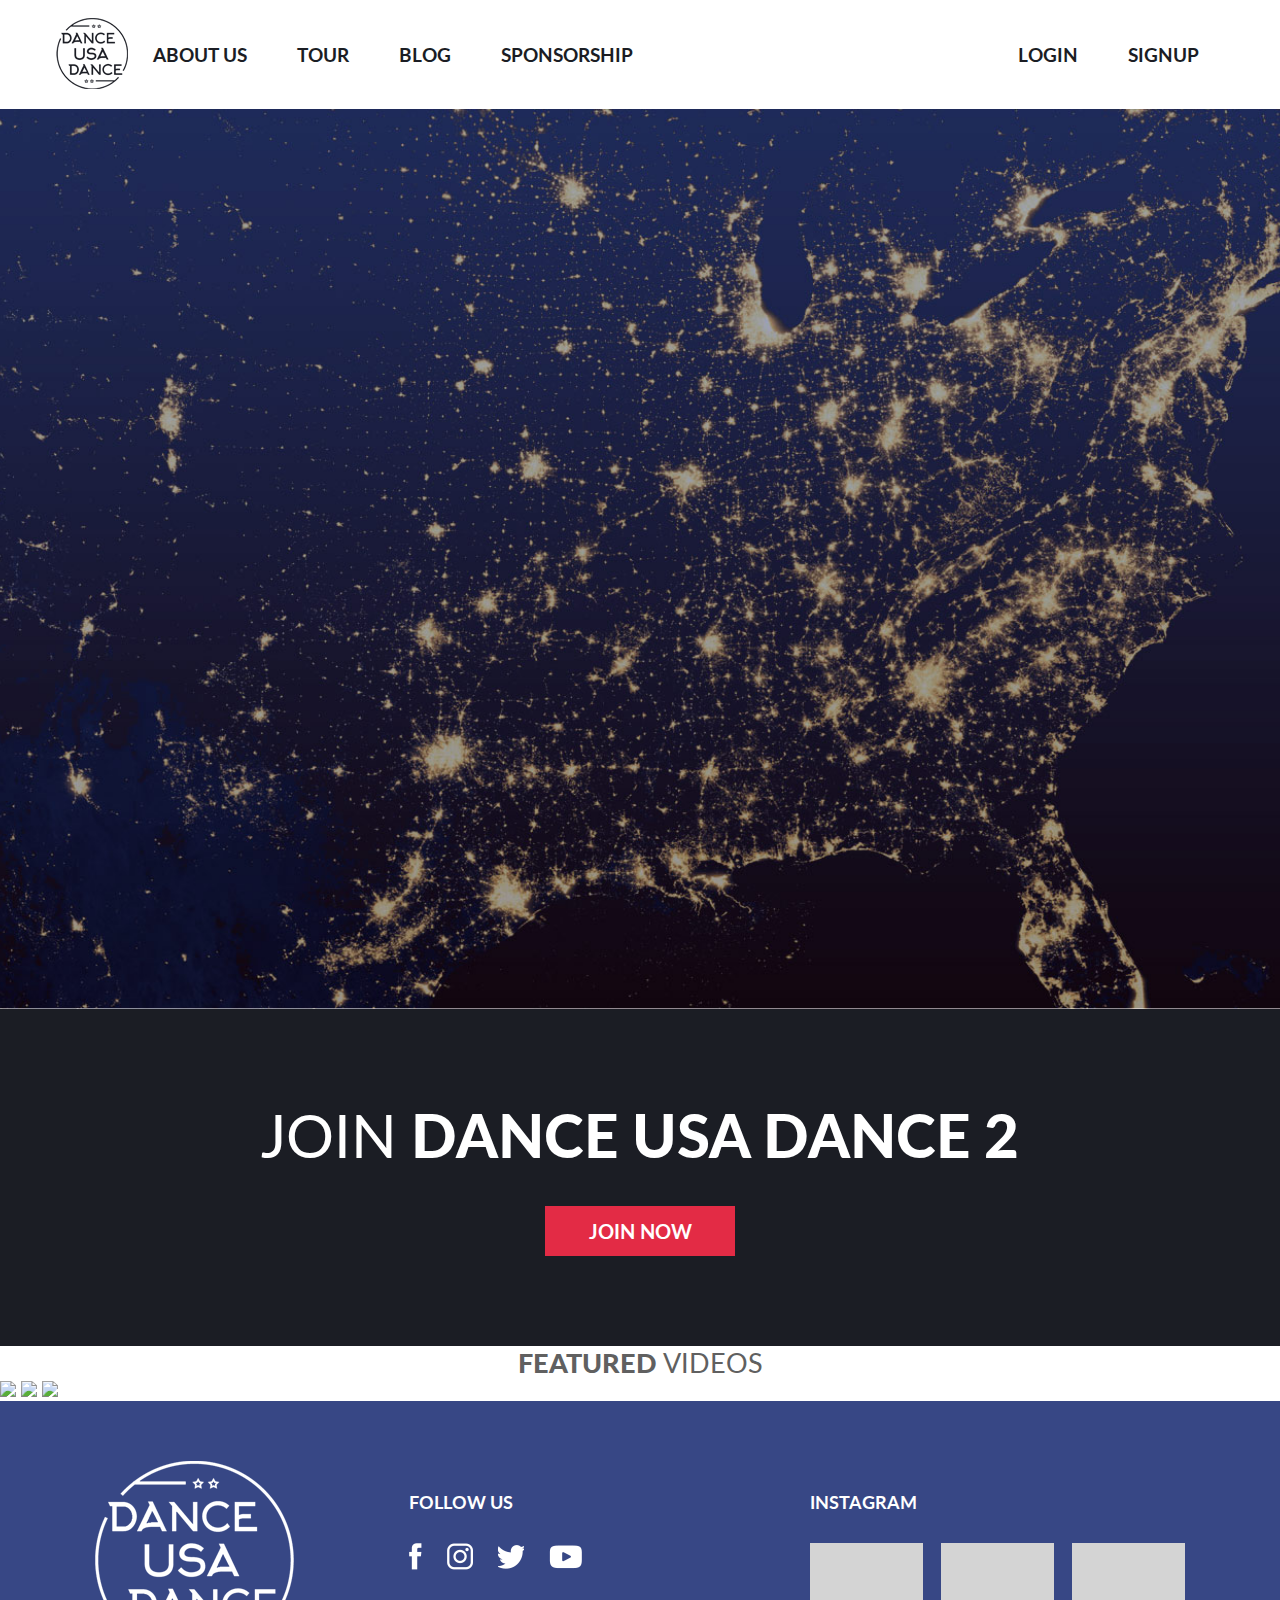
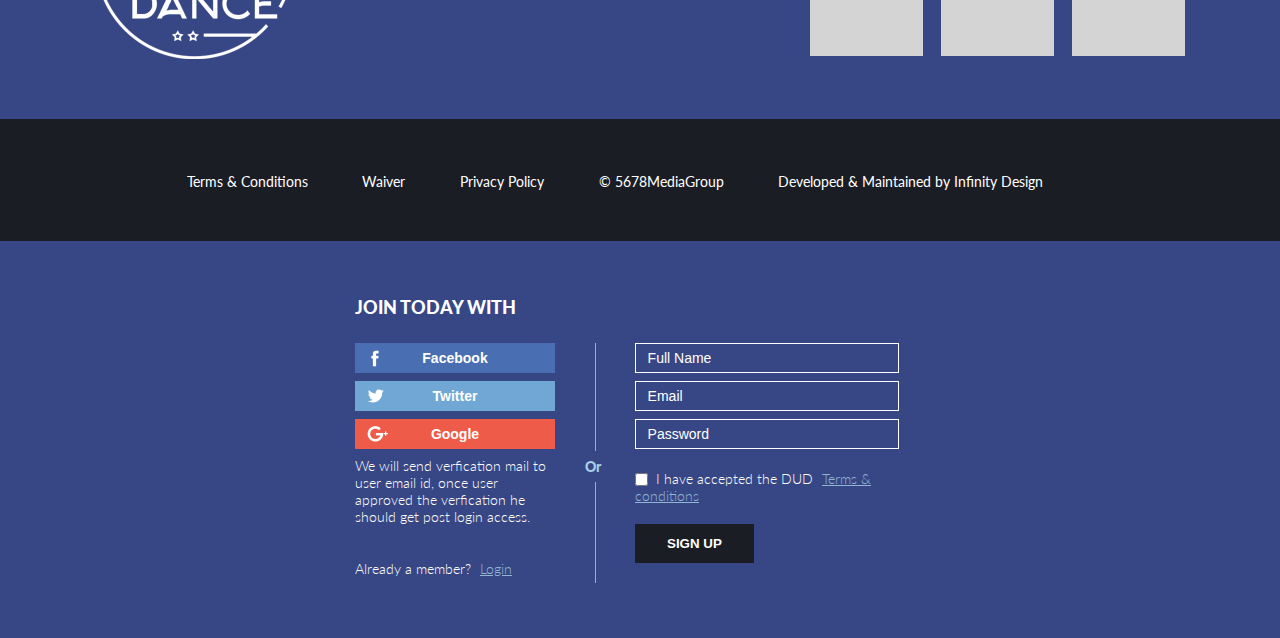
==== commit b1cf3058: "0" ====
--- a/index.html
+++ b/index.html
@@ -16,7 +16,7 @@
 						<div class="logo fl"><a href="#"><img src="images/logo.png"></a></div>
 						<div class="nav fl">
 							<ul>
-								<li><a href="#">About</a></a></li>
+								<li><a href="#">About Us</a></a></li>
 								<li><a href="#">Tour</a></li>
 								<li><a href="#">Blog</a></li>
 								<li><a href="#">Sponsorship</a></li>
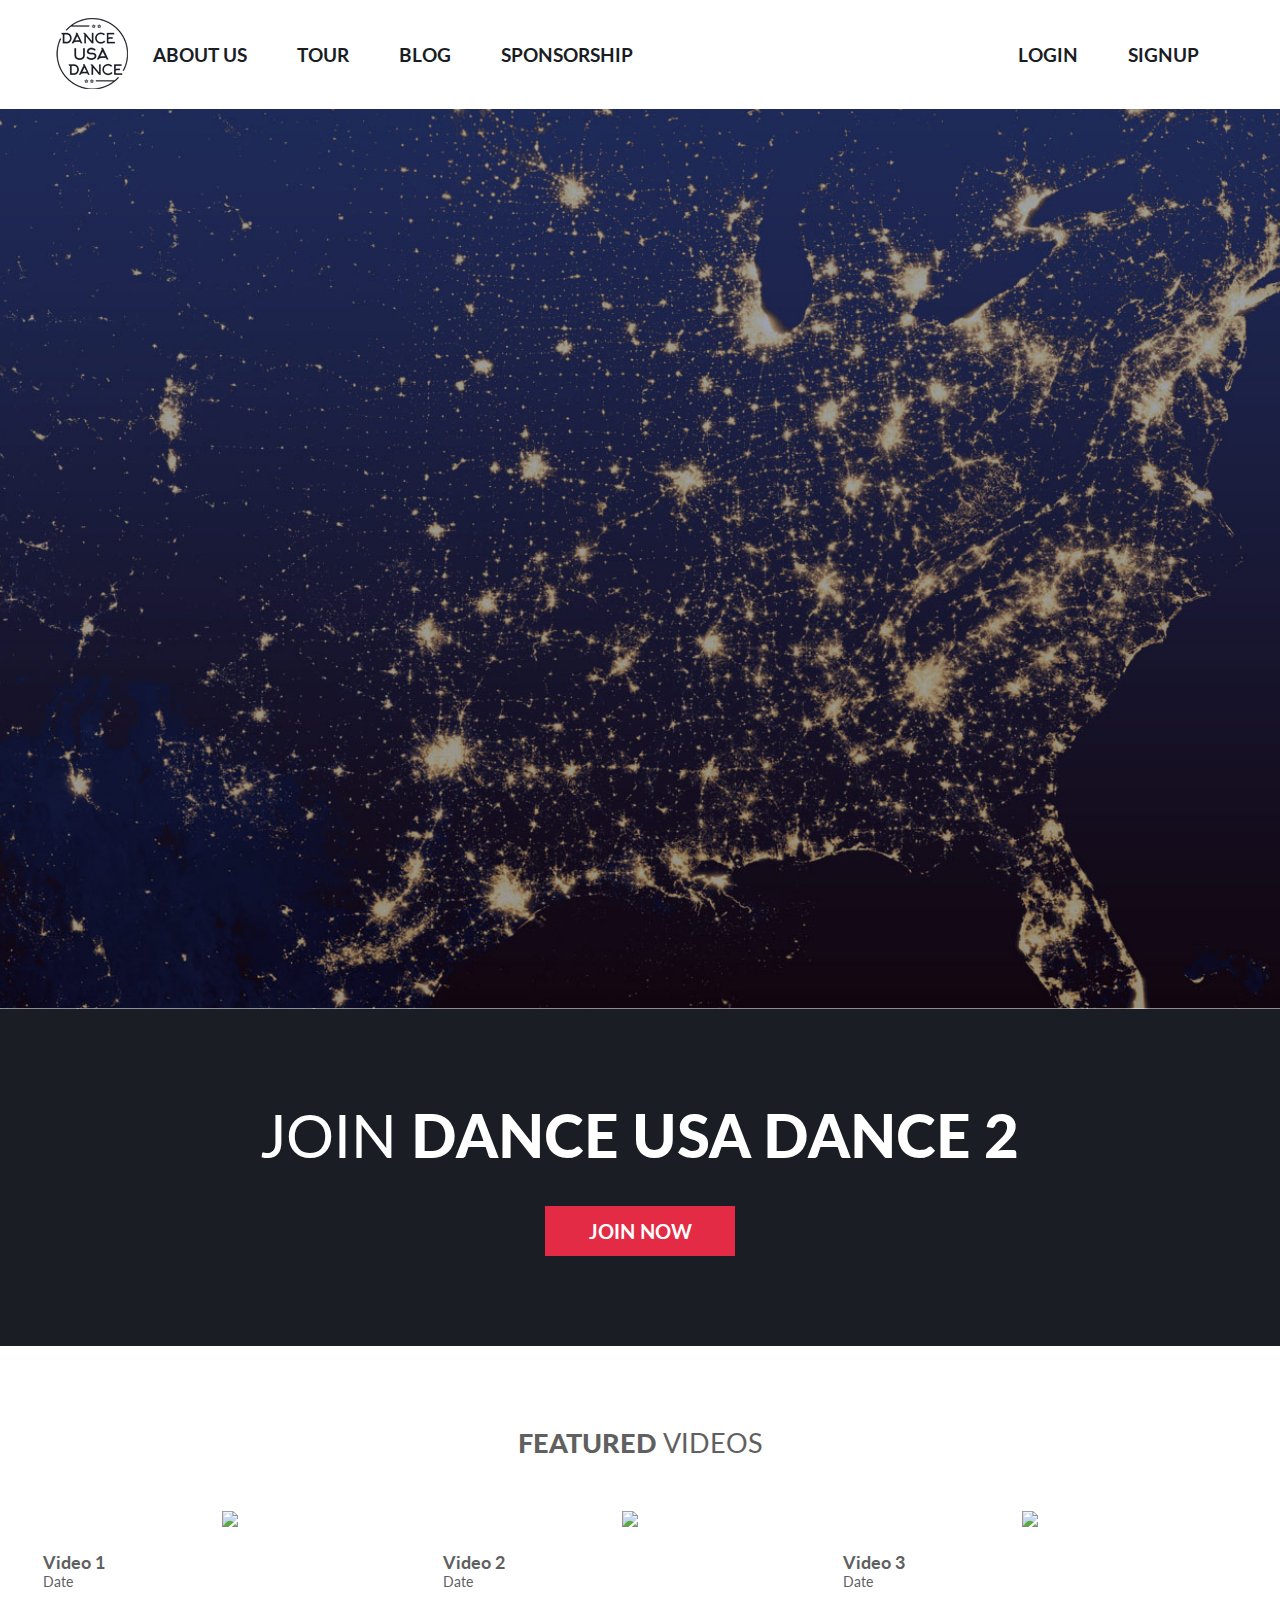
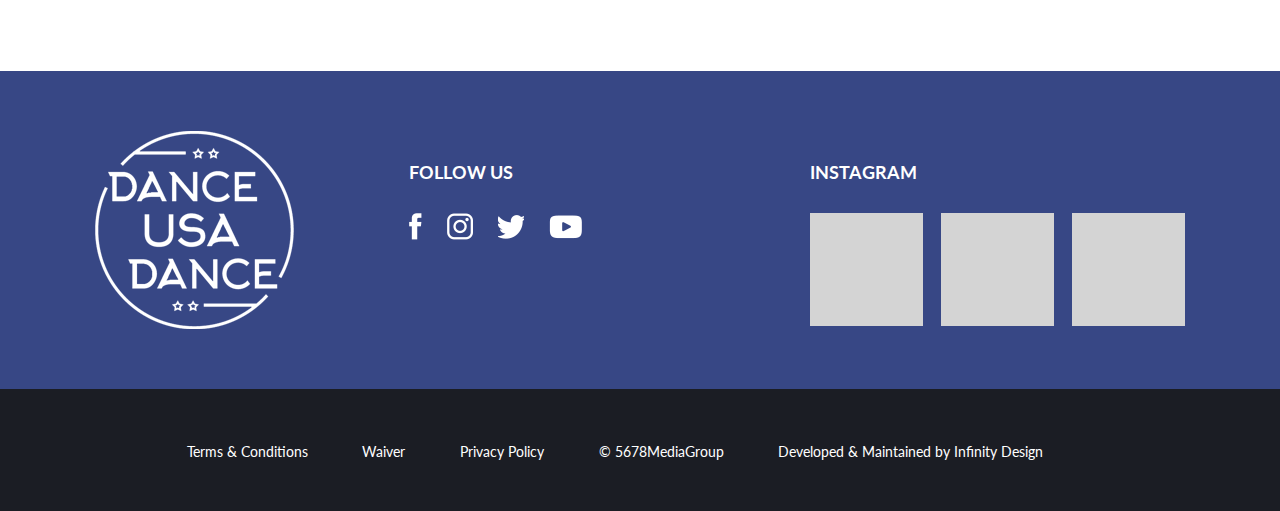
==== commit a1afed92: "login" ====
--- a/index.html
+++ b/index.html
@@ -25,10 +25,10 @@
 						<div class="siteLogin fr">
 							<ul>
 								<li class="dropdown">
-									<a href="javascript:void(0)" class="loginpanel">Login</a>
+									<a href="javascript:void(0)" class="loginpanel" id="login">Login</a>
 									<!-- log In end  -->
 								</li>
-								<li><a href="#" class="loginpanel">Signup</a></li>
+								<li><a href="#" class="loginpanel" id="signUp">Signup</a></li>
 							</ul>
 						</div>
 					</div>
@@ -37,7 +37,7 @@
 				<!-- container end -->
 			</div>
 			<div class="registerWrap dropdownMenu  clearfix" >
-				<div class="signIn registerContainer clearfix">
+				<div class=" registerContainer clearfix">
 					<h5 class="headH5">log in with</h5>
 					<div class="socialLogin fl">
 						<div class="btnBlock">
@@ -45,8 +45,11 @@
 							<input type="button" name="twitter" class="twitLogin loginbtn" value="Twitter">
 							<input type="button" name="gPlus" class="gPlusLogin loginbtn" value="Google">
 						</div>
-						
-						<p class="txtCopy mg15">New to DUD?  <a href="#" class="openLink ">Sign Up</a></p>
+
+						<p class="txtCopy showDiv">We will send verfication mail to user email id, once user approved the verfication he should get post login access.</p>
+
+						<p class="txtCopy signLink mg15">New to DUD?  <a href="#" class="openLink ">Sign Up</a></p>
+						<p class="txtCopy loginLink mgTop showDiv">Already a member?  <a href="#" class="openLink ">Login</a></p>
 					</div>
 					<div class="dividerBlock fl">
 						<div class="divider"></div>
@@ -54,9 +57,13 @@
 					</div>
 					<div class="emailLogin fr">
 						<form>
+							<input type="txt" name="name" placeholder="Full Name " class="inputy showDiv">
 							<input type="txt" name="email" placeholder="Email" class="inputy">
 							<input type="password" name="password" placeholder="Password" class="inputy">
-							<div class="clearfix mg15">
+							<div class="txtCopy mgtb showDiv">
+								<input type="checkbox" name="checkbox" class="check">	I have accepted the DUD <a href="#" class="openLink ">Terms & conditions</a>
+							</div>
+							<div class="fgPass clearfix mg15">
 								<input type="button" value="SIGN IN" class="btnSign fl">
 								<a href="#" class="openLink fr">Forgot the password?</a>
 							</div>
@@ -76,20 +83,28 @@
 			<!-- joinDud end -->
 
 
-			<section class="videoWrap clearfix">
+			<section class="videoWrap txt-center clearfix">
 
 				<h2 class="headH2 txt-center">FEATURED <span>VIDEOS</span></h2>
 
-				<style type="text/css">
-					.videoCnt img{width: 200px; height: auto}
-				</style>
-
-				<div class="videoCnt" data-title="Landscape">
-			
-				  <a class="alb_item" id="video1" href="//www.youtube.com/watch?v=T9kt9tqdAeo">Youtube Video</a>
-				  <a class="alb_item" href="//www.youtube.com/watch?v=3_Q-yYfjeBM">Youtube Video</a>
-				  <a class="alb_item" href="//www.youtube.com/watch?v=Mlex28M-_Tk">Youtube Video</a>
-				  ...
+				<div class="videoCnt" >
+					
+				  <div class="videoBlock">	
+				  	<a class="alb_item " href="https://www.youtube.com/watch?v=juFWl3vqsTQ"> </a>
+				  	<p class="videoTitle txt-left">Video 1</p>
+				  	<p class="videoDate txt-left">Date</p>
+				  </div>	
+				  <div class="videoBlock">		
+				  	<a class="alb_item " href="https://www.youtube.com/watch?v=p5xjLt_6hTc&list=PLY-3faJpM7ohX4YiYcgJdMt5_T-xmhKM8"></a>
+				  	<p class="videoTitle txt-left">Video 2</p>
+				  	<p class="videoDate txt-left">Date</p>				  	
+				  </div>
+				  <div class="videoBlock mgRightNone">	
+				  	<a class="alb_item " href="https://www.youtube.com/watch?v=C0e3GaQCPhc"></a>
+				  	<p class="videoTitle txt-left">Video 3</p>
+				  	<p class="videoDate txt-left">Date</p>				  	
+				  </div>
+				  
 				</div>
 
 			</section>
@@ -128,39 +143,12 @@
 				</div>
 			</div>
 			<!-- btmFooter end -->
-			<div class="registerWrap clearfix">
-				<div class="signUp registerContainer clearfix">
-					<h5 class="headH5">join today with</h5>
-					<div class="socialLogin fl">
-						<div class="btnBlock">
-							<input type="button" name="facebook" class="fbLogin loginbtn" value="Facebook">
-							<input type="button" name="twitter" class="twitLogin loginbtn" value="Twitter">
-							<input type="button" name="gPlus" class="gPlusLogin loginbtn" value="Google">
-						</div>
-						<p class="txtCopy">We will send verfication mail to user email id, once user approved the verfication he should get post login access.</p>
-						<p class="txtCopy mgTop">Already a member?  <a href="#" class="openLink ">Login</a></p>
-					</div>
-					<div class="dividerBlock fl">
-						<div class="divider"></div>
-						<span class="txt">Or</span>
-					</div>
-					<div class="emailLogin fr">
-						<form>
-							<input type="txt" name="name" placeholder="Full Name" class="inputy">
-							<input type="txt" name="email" placeholder="Email" class="inputy">
-							<input type="password" name="password" placeholder="Password" class="inputy">
-							<div class="txtCopy mgtb">
-								<input type="checkbox" name="checkbox" class="check">	I have accepted the DUD <a href="#" class="openLink ">Terms & conditions</a>
-							</div>
-							<input type="button" value="SIGN UP" class="btnSign ">
-						</form>
-					</div>
-				</div>
-			</div>
-			<!-- sign up end  -->
+
 		</div>
+
+
 		<!-- <script src="https://code.jquery.com/jquery-3.2.1.min.js"></script> -->
-		 <script src="http://code.jquery.com/jquery-1.9.1.js"></script>
+		 <script src="js/jquery-1.9.1.js"></script>
 
 		<script src="js/ALightBox.js"></script>
 
@@ -168,23 +156,37 @@
 		<script type="text/javascript">
 		$(document).ready(function(){
 			$(".loginpanel").on("click",function(){
-				$(".dropdownMenu").show().animate({top: "110px"});
+				$(".dropdownMenu").show().animate({top: "107px"});
 			});
 
 			$('body').ALightBox({
-				showYoutubeThumbnails: true
-			});		
+				showYoutubeThumbnails: true,
+			});	
+
+			$("#alb_icon_close").click(function(){
+				$("#alb_content").children('iframe').attr("src", "");
+			});
+ 
 
 
-			$( '#alb_icon_close').on('click', function() {
-	           	 // var url = $('.alb_item').attr('href');
-	           	 $('.alb_item').attr('href', '');
-	           	 // $('.alb_item').attr('href', url);
+			$("#signUp").click(function(){
+		        $(".showDiv").show();
+		        $(".signLink, .fgPass .openLink").hide();
+		        $(".registerContainer .headH5").text("JOIN TODAY WITH");
+		        $(".btnSign").val('sign up');
+		        $(".dividerBlock .divider").css({"height": 235, "transition": "all 0.5s ease"});
 
-	        });	
+		    });
 
+			$("#login").click(function(){
+		        $(".showDiv").hide();
+		        $(".signLink, .fgPass .openLink").show();
+		        $(".registerContainer .headH5").text("log in with");
+		        $(".btnSign").val('sign in');
+		        $(".dividerBlock .divider").css({"height": 150, "transition": "all 0.5s ease"}); 
 
-		
+		    });
+
 
 
 		});
--- a/css/style.css
+++ b/css/style.css
@@ -1,191 +1,209 @@
-*{ margin:0; padding: 0; box-sizing: border-box;}
-*:focus{outline: none;}
-.clearfix:before,
-.clearfix:after {content: '\0020';display: block;overflow: hidden;visibility: hidden;width: 0;height: 0}
-.clearfix:after {clear: both}
-.clearfix {zoom: 1}
-html{height: 100%}
-body{-webkit-text-size-adjust:100%;font-family: 'Lato', sans-serif, arial; font-size:18px;color: #fff;  }
-li{list-style: none;}
-a{text-decoration: none; outline: none}
-a:hover{cursor: pointer}
-img{border: none; width: auto;height: auto; max-width: 100%}
-select,
-textarea,
-input[type="text"],
-input[type="button"],
-input[type="submit"] {
-     -webkit-appearance: none;
-     border-radius: 0;
-     outline: 0;
-     background: none;
-     border: 0
-} 
-button { border: 0; cursor: pointer; }
-::-webkit-input-placeholder { /* Chrome/Opera/Safari */
-  color: #ffffff;
-}
-input:-moz-placeholder { /* Mozilla Firefox 4 to 18 */
-   color:    #ffffff;
-}
-::-moz-placeholder { /* Mozilla Firefox 19+ */
-   color:    #ffffff;
-}
-:-ms-input-placeholder { /* Internet Explorer 10-11 */
-   color:    #ffffff;
-}
-::-ms-input-placeholder { /* Microsoft Edge */
-   color:    #ffffff;
-}
-select:-webkit-autofill, input:-webkit-autofill {
-    -webkit-box-shadow: 0 0 0 1000px #ffffff inset !important;
-}
-
-/********common css******/
-.fl{float: left;}
-.fr{float: right}
-.txt-left{text-align: left}
-.txt-right{text-align: right}
-.txt-center{text-align: center}
-.headH1{color: #fff; font-size: 60px;font-weight: 900}
-.headH1 span{font-weight: 400}
-.headH2{color: #606060;font-weight: 900}
-.headH2 span{font-weight: 400}  
-.mgZero{margin:0 !important }
-
-/*******************/
-
-
-.container{width: 1168px; margin:0 auto;}
-.containerMd{width: 1090px;margin: 0 auto}
-
-
-.dropdownMenu{width: 100%;top:-194px;position: absolute; display: none; z-index: 0}
-
-.hidden{display: none}
-
-
-/*********common css***********/
-.col-1 {width: 8.33%;}
-.col-2 {width: 16.66%;}
-.col-3 {width: 25%;}
-.col-4 {width: 30.75%;}
-.col-5 {width: 41.66%;}
-.col-6 {width: 50%;}
-.col-7 {width: 58.33%;}
-.col-8 {width: 66.66%;}
-.col-9 {width: 75%;}
-.col-10 {width: 83.33%;}
-.col-11 {width: 91.66%;}
-.col-12 {width: 100%;}
-[class*="col-"] {float: left; padding: 0 15px; border: 1px solid red}
-.row::after {content: "";clear: both; display: table;}
-
-/***button css***/
-.btn-black { background: #1b1d24; color: #fff; font-weight: 700; font-size: 20px; padding: 15px 35px;}
-
-/*******margins****/
-.marg-t-20 { margin-top: 42px }
-.pad-0 { padding: 0; }
-/**********/
-/***************/
-
-/*---------------header css start-------------------*/
-.headWrap{background: #fff; width: 100%;z-index: 1; position: relative;}
-.headWrap .header .logo img{display: block;margin-top: 18px}
-.headWrap .header li{float: left;position: relative;}
-.headWrap .header li a{color:#1b1d24; font-size: 19px;text-transform: uppercase;font-weight: 700;display: block;padding:43px 25px;}
-.navigation { position: relative; z-index: 1 }
-.headWrap .dropdown .arrowup {width: 0;height: 0;border-left: 6px solid transparent;border-right: 6px solid transparent; border-bottom: 6px solid #3b2f43;margin: 0 auto;}
-
-.registerWrap{background: #374785;padding: 55px 0;}
-.registerWrap .registerContainer{ width: 570px; margin:0 auto}
-.registerWrap .registerContainer .headH5{margin-bottom: 25px;color: #fff;font-size: 18px; font-weight: 900; text-transform: uppercase;}
-.registerWrap .registerContainer .mgtb{margin:13px 0 20px;}
-.registerWrap .registerContainer .mg15{margin-top: 15px}
-.registerWrap .registerContainer .txtCopy{font-size: 14px;font-weight: 300 }
-.registerWrap .registerContainer .openLink{color: #91b5d3;margin-left: 5px; text-decoration: underline;font-size: 14px}
-.registerWrap .registerContainer .btnSign{padding: 20px;background: #1b1d24 ;font-weight: 700;color: #fff;padding: 12px 32px}
-.registerWrap .registerContainer .socialLogin{width: 200px}
-.registerWrap .registerContainer .socialLogin .loginbtn{color: #fff;font-size: 14px; width: 100%;height: 30px;font-weight: 700;margin-bottom: 8px;}
-.registerWrap .registerContainer .socialLogin .fbLogin{background: #496fb2 url(../images/regifb.png) no-repeat 16px center;}
-.registerWrap .registerContainer .socialLogin .twitLogin{background: #70a7d5 url(../images/regitwit.png) no-repeat 12px center;}
-.registerWrap .registerContainer .socialLogin .gPlusLogin{background: #ef5b49 url(../images/regiplus.png) no-repeat 12px center;}
-.registerWrap .registerContainer .socialLogin .mgTop{margin-top:35px }
-.registerWrap .registerContainer .dividerBlock{width: 40px;position: relative;margin: 0 0 0 20px}
-.registerWrap .registerContainer .dividerBlock .divider{height:240px ;width: 1px; background: #8db1d0; margin:0 auto;}
-.registerWrap .registerContainer .dividerBlock .txt{color: #a8d1e7; font-size:14px; font-weight: 900;background: #374785;padding: 7px;left: 3px;top: 50%;position: absolute;margin-top: -12px;  }
-
-
-.registerWrap .registerContainer .emailLogin{width: 290px}
-.registerWrap .registerContainer .emailLogin .inputy{width: 91%;border:1px solid #fff;font-size:14px; color: #fff;height: 30px; line-height: 30px;background: none;margin-bottom: 8px;padding: 0 4%}
-.registerWrap .registerContainer .emailLogin .check{position: relative;top:2px;margin-right: 4px}
-
-.registerWrap .signIn.registerContainer .dividerBlock .divider{height: 140px}
-.registerWrap .signIn.registerContainer .dividerBlock .txt{margin-top: -21px;}
-/*---------------header css end-------------------*/
-
-.homeBaner{background: url(../images/homemainbg.jpg) no-repeat top center;height: 100vh; background-size: cover}
-
-.joinDud{background: #1b1d24; text-transform: uppercase;padding: 90px 0}
-.jNow{font-size: 20px;color: #fff;background: #e32b45;width: 190px;height: 50px;line-height: 50px; margin: 35px auto 0;display: block;font-weight: 700}
-
-
-
-
-/*-----sameer------*/
-  /*--blog--*/
-  .tablist { float: left; margin-top: 12px}
-  .tablist li { display: inline-block; padding: 0 10px;}
-  .tablist li a { font-weight: 400; font-size: 14px; text-transform: uppercase; color: #1b1d24;transition: .5s ease all}
-  .tablist li a:hover, .tablist li a.active { border-bottom: 1px solid #000; padding-bottom: 5px  }
-  .crsl-items{margin: 30px auto;}
-  .crsl-item figcaption{ 
-    position: absolute;
-    bottom: 4px;
-    left: 0;
-    width: 98.9%;
-    padding: 10px;
-    color: #FFF;
-    background: rgba(20,22,29,.5); padding:20px; color: #6d6d6e; font-size: 14px; font-weight: 700}
-  .blogmsg { display: block; text-transform: uppercase; color: #fff; font-size: 18px; margin-bottom: 10px }
-  .crsl-nav{position: relative;min-height: 1px;display: block!important; margin-right: 7px; float: right;}
-  .crsl-nav .previous, .crsl-nav .next{float: right; background: url(../images/prev.jpg) no-repeat 0; text-indent: -70px;
-    overflow: hidden; width: 32px; height: 52px;}
-  .crsl-nav .next{float: right; background: url(../images/next.jpg) no-repeat 0; }
-  .advbg { background: url(../images/adbg.jpg) no-repeat 0 0; background-size: cover; }
-  .pad-tb-20 { padding: 64px 0}
-  .bgGray { background: #b0b1b7; }
-  .heading_h5, .heading_h6 {font-size: 18px;
-    color: #1b1d24;
-    font-weight: 700;
-    text-transform: uppercase; margin-top: 8px;
-  }
-    .heading_h6 { font-size: 14px; margin-top: 6px; }
-    .newscopy { font-size: 14px;font-weight: 400; color: #1b1d24; margin-top: 19px; line-height: 20px}
-
-/*******article page***/
-.articlepanel { margin-top: 25px; }
-  .apic {}
-/***********/
-    
-
-/*-----end sameer------*/
-
-/*---------------footer css start-------------------*/
-.footerWrap{background: #374785;padding: 60px 0}
-.footerWrap .footerLogo{margin-right: 115px}
-.footerWrap .footerLogo img{display: block;}
-.footerWrap .headH6{color: #fff; font-size: 18px; text-transform: uppercase;margin: 30px 0}
-.footerWrap .social .socialIcon{margin: 0 25px 0 0}
-.footerWrap .social .fb{background: url(../images/fb.png) no-repeat  center;width: 13px; height: 27px; float: left;}
-.footerWrap .social .insta{background: url(../images/insta.png) no-repeat  center;width: 26px; height: 27px;float: left;}
-.footerWrap .social .twit{background: url(../images/twit.png) no-repeat  center;width: 26px; height: 27px;float: left;}
-.footerWrap .social .yt{background: url(../images/yt.png) no-repeat  center;width:33px; height: 27px;float: left;}
-.footerWrap .instaUpdates .inUpdate{background: #d4d4d4; width: 113px;height: 113px; margin-right: 18px}
-.footerWrap .instaUpdates .inUpdate:last-child{margin-right: 0}
-
-.btmFooter{background: #1b1d24;padding: 50px 0}
-.btmFooter a{font-size: 14px; color: #fff; margin-right: 50px}
-
+*{ margin:0; padding: 0; box-sizing: border-box;}
+*:focus{outline: none;}
+.clearfix:before,
+.clearfix:after {content: '\0020';display: block;overflow: hidden;visibility: hidden;width: 0;height: 0}
+.clearfix:after {clear: both}
+.clearfix {zoom: 1}
+html{height: 100%}
+body{-webkit-text-size-adjust:100%;font-family: 'Lato', sans-serif, arial; font-size:18px;color: #fff;  }
+li{list-style: none;}
+a{text-decoration: none; outline: none}
+a:hover{cursor: pointer}
+img{border: none; width: auto;height: auto; max-width: 100%}
+select,
+textarea,
+input[type="text"],
+input[type="button"],
+input[type="submit"] {
+     -webkit-appearance: none;
+     border-radius: 0;
+     outline: 0;
+     background: none;
+     border: 0
+} 
+button { border: 0; cursor: pointer; }
+::-webkit-input-placeholder { /* Chrome/Opera/Safari */
+  color: #ffffff;
+}
+input:-moz-placeholder { /* Mozilla Firefox 4 to 18 */
+   color:    #ffffff;
+}
+::-moz-placeholder { /* Mozilla Firefox 19+ */
+   color:    #ffffff;
+}
+:-ms-input-placeholder { /* Internet Explorer 10-11 */
+   color:    #ffffff;
+}
+::-ms-input-placeholder { /* Microsoft Edge */
+   color:    #ffffff;
+}
+select:-webkit-autofill, input:-webkit-autofill {
+    -webkit-box-shadow: 0 0 0 1000px #ffffff inset !important;
+}
+
+/********common css******/
+.fl{float: left;}
+.fr{float: right}
+.txt-left{text-align: left}
+.txt-right{text-align: right}
+.txt-center{text-align: center}
+.headH1{color: #fff; font-size: 60px;font-weight: 900}
+.headH1 span{font-weight: 400}
+.headH2{color: #606060;font-weight: 900}
+.headH2 span{font-weight: 400}  
+.mgZero{margin:0 !important }
+
+/*******************/
+
+
+.container{width: 1168px; margin:0 auto;}
+.containerMd{width: 1090px;margin: 0 auto}
+
+.dropdownMenu{width: 100%;top:-194px;position: absolute; display: none; z-index: 0}
+
+.hidden{display: none;}
+.showDiv{-webkit-transition: all 2s ease ; transition: all 2s ease ;display: none;}
+
+/*********common css***********/
+.col-1 {width: 8.33%;}
+.col-2 {width: 16.66%;}
+.col-3 {width: 25%;}
+.col-4 {width: 30.75%;}
+.col-5 {width: 41.66%;}
+.col-6 {width: 50%;}
+.col-7 {width: 58.33%;}
+.col-8 {width: 66.66%;}
+.col-9 {width: 75%;}
+.col-10 {width: 83.33%;}
+.col-11 {width: 91.66%;}
+.col-12 {width: 100%;}
+[class*="col-"] {float: left; padding: 0 15px; border: 1px solid red}
+.row::after {content: "";clear: both; display: table;}
+
+/***button css***/
+.btn-black { background: #1b1d24; color: #fff; font-weight: 700; font-size: 20px; padding: 15px 35px;}
+
+/*******margins****/
+.marg-t-20 { margin-top: 42px }
+.pad-0 { padding: 0; }
+/**********/
+
+
+/*----- video css start --------*/
+.videoWrap{padding:80px 0;}
+.videoWrap .headH2{margin-bottom: 30px}
+.videoWrap .videoCnt .videoBlock{width: 375px; height: auto;display: inline-block;
+margin: 20px 20px 0 0;color: #606060;}
+.videoWrap .videoCnt .alb_item.mgRightNone{margin-right: none}
+.videoWrap .videoCnt .videoBlock .videoTitle{font-size: 18px;margin-top: 20px;font-weight: 700 }
+.videoWrap .videoCnt .videoBlock .videoDate{font-size: 14px; }
+/*----- video css end --------*/
+
+/***************/
+
+/*---------------header css start-------------------*/
+.headWrap{background: #fff; width: 100%;z-index: 1; position: relative;}
+.headWrap .header .logo img{display: block;margin-top: 18px}
+.headWrap .header li{float: left;position: relative;}
+.headWrap .header li a{color:#1b1d24; font-size: 19px;text-transform: uppercase;font-weight: 700;display: block;padding:43px 25px;}
+.navigation { position: relative; z-index: 1 }
+.headWrap .dropdown .arrowup {width: 0;height: 0;border-left: 6px solid transparent;border-right: 6px solid transparent; border-bottom: 6px solid #3b2f43;margin: 0 auto;}
+
+.registerWrap{background: #374785;padding: 55px 0;}
+.registerWrap .registerContainer{ width: 570px; margin:0 auto; }
+.registerWrap .registerContainer .headH5{margin-bottom: 25px;color: #fff;font-size: 18px; font-weight: 900; text-transform: uppercase;}
+.registerWrap .registerContainer .mgtb{margin:13px 0 20px;}
+.registerWrap .registerContainer .mg15{margin-top: 15px}
+.registerWrap .registerContainer .txtCopy{font-size: 14px;font-weight: 300 }
+.registerWrap .registerContainer .openLink{color: #91b5d3;margin-left: 5px; text-decoration: underline;font-size: 14px}
+.registerWrap .registerContainer .btnSign{text-transform:uppercase;padding: 20px;background: #1b1d24 ;font-weight: 700;color: #fff;padding: 12px 32px}
+.registerWrap .registerContainer .socialLogin{width: 200px}
+.registerWrap .registerContainer .socialLogin .loginbtn{color: #fff;font-size: 14px; width: 100%;height: 30px;font-weight: 700;margin-bottom: 8px;}
+.registerWrap .registerContainer .socialLogin .fbLogin{background: #496fb2 url(../images/regifb.png) no-repeat 16px center;}
+.registerWrap .registerContainer .socialLogin .twitLogin{background: #70a7d5 url(../images/regitwit.png) no-repeat 12px center;}
+.registerWrap .registerContainer .socialLogin .gPlusLogin{background: #ef5b49 url(../images/regiplus.png) no-repeat 12px center;}
+.registerWrap .registerContainer .socialLogin .mgTop{margin-top:35px }
+.registerWrap .registerContainer .dividerBlock{width: 40px;position: relative;margin: 0 0 0 20px}
+.registerWrap .registerContainer .dividerBlock .divider{width: 1px; background: #8db1d0; margin:0 auto;}
+.registerWrap .registerContainer .dividerBlock .txt{color: #a8d1e7; font-size:14px; font-weight: 900;background: #374785;padding: 7px;left: 3px;top: 50%;position: absolute;margin-top: -12px;  }
+
+
+.registerWrap .registerContainer .emailLogin{width: 290px}
+.registerWrap .registerContainer .emailLogin .inputy{width: 91%;border:1px solid #fff;font-size:14px; color: #fff;height: 30px; line-height: 30px;background: none;margin-bottom: 8px;padding: 0 4%}
+.registerWrap .registerContainer .emailLogin .check{position: relative;top:2px;margin-right: 4px}
+
+.registerWrap .signIn.registerContainer .dividerBlock .txt{margin-top: -21px;}
+/*---------------header css end-------------------*/
+
+.homeBaner{background: url(../images/homemainbg.jpg) no-repeat top center;height: 100vh; background-size: cover}
+
+.joinDud{background: #1b1d24; text-transform: uppercase;padding: 90px 0}
+.jNow{font-size: 20px;color: #fff;background: #e32b45;width: 190px;height: 50px;line-height: 50px; margin: 35px auto 0;display: block;font-weight: 700}
+
+
+
+
+/*-----sameer------*/
+  /*--blog--*/
+  .tablist { float: left; margin-top: 12px}
+  .tablist li { display: inline-block; padding: 0 10px 0 0;}
+  .tablist li a { font-weight: 400; font-size: 14px; text-transform: uppercase; color: #1b1d24;transition: .5s ease all}
+  .tablist li a:hover, .tablist li a.active { border-bottom: 1px solid #000; padding-bottom: 5px  }
+  .crsl-items{margin: 30px auto;}
+  .crsl-item figcaption{ 
+    position: absolute;
+    bottom: 4px;
+    left: 0;
+    width: 98.9%;
+    padding: 10px;
+    color: #FFF;
+    background: rgba(20,22,29,.5); padding:20px; color: #6d6d6e; font-size: 14px; font-weight: 700}
+  .blogmsg { display: block; text-transform: uppercase; color: #fff; font-size: 18px; margin-bottom: 10px }
+  .crsl-nav{position: relative;min-height: 1px;display: block!important; margin-right: 7px; float: right;}
+  .crsl-nav .previous, .crsl-nav .next{float: right; background: url(../images/prev.jpg) no-repeat 0; text-indent: -70px;
+    overflow: hidden; width: 32px; height: 52px;}
+  .crsl-nav .next{float: right; background: url(../images/next.jpg) no-repeat 0; }
+  .advbg { background: url(../images/adbg.jpg) no-repeat 0 0; background-size: cover; }
+  .pad-tb-20 { padding: 64px 0}
+  .bgGray { background: #b0b1b7; }
+  .heading_h5, .heading_h6 {font-size: 18px;
+    color: #1b1d24;
+    font-weight: 700;
+    text-transform: uppercase; margin-top: 8px;
+  }
+    .heading_h6 { font-size: 14px; margin-top: 6px; }
+    .newscopy { font-size: 14px;font-weight: 400; color: #1b1d24; margin-top: 19px; line-height: 20px}
+
+/*******article page***/
+.articlepanel { margin-top: 25px; }
+  .apic {}
+  .articlepage {margin: 20px 0; }
+  .heading-h1 {text-transform: uppercase;line-height: 38px; font-size: 36px; font-weight: 900;  color:#1b1d24;  }
+  .date { font-size: 18px; color: #ababab; font-weight: 700;line-height: 18px;margin-top: 10px;}
+  .articlecopy { font-size: 14px; font-weight: 400; color: #1b1d24; line-height: 18px; margin: 30px 0; }
+  .articlevideo { width: 100%; }
+  .articleall { margin-top: 15px; }
+  .arelatehead { color: #1b1d24; font-weight: 900; font-size: 36px;  }
+  .blackhr { width: 100%; border-bottom: 1px solid #1b1d24; margin: 15px 0 }
+/***********/
+    
+
+/*-----end sameer------*/
+
+/*---------------footer css start-------------------*/
+.footerWrap{background: #374785;padding: 60px 0}
+.footerWrap .footerLogo{margin-right: 115px}
+.footerWrap .footerLogo img{display: block;}
+.footerWrap .headH6{color: #fff; font-size: 18px; text-transform: uppercase;margin: 30px 0}
+.footerWrap .social .socialIcon{margin: 0 25px 0 0}
+.footerWrap .social .fb{background: url(../images/fb.png) no-repeat  center;width: 13px; height: 27px; float: left;}
+.footerWrap .social .insta{background: url(../images/insta.png) no-repeat  center;width: 26px; height: 27px;float: left;}
+.footerWrap .social .twit{background: url(../images/twit.png) no-repeat  center;width: 26px; height: 27px;float: left;}
+.footerWrap .social .yt{background: url(../images/yt.png) no-repeat  center;width:33px; height: 27px;float: left;}
+.footerWrap .instaUpdates .inUpdate{background: #d4d4d4; width: 113px;height: 113px; margin-right: 18px}
+.footerWrap .instaUpdates .inUpdate:last-child{margin-right: 0}
+
+.btmFooter{background: #1b1d24;padding: 50px 0}
+.btmFooter a{font-size: 14px; color: #fff; margin-right: 50px}
+
 /*---------------footer css end-------------------*/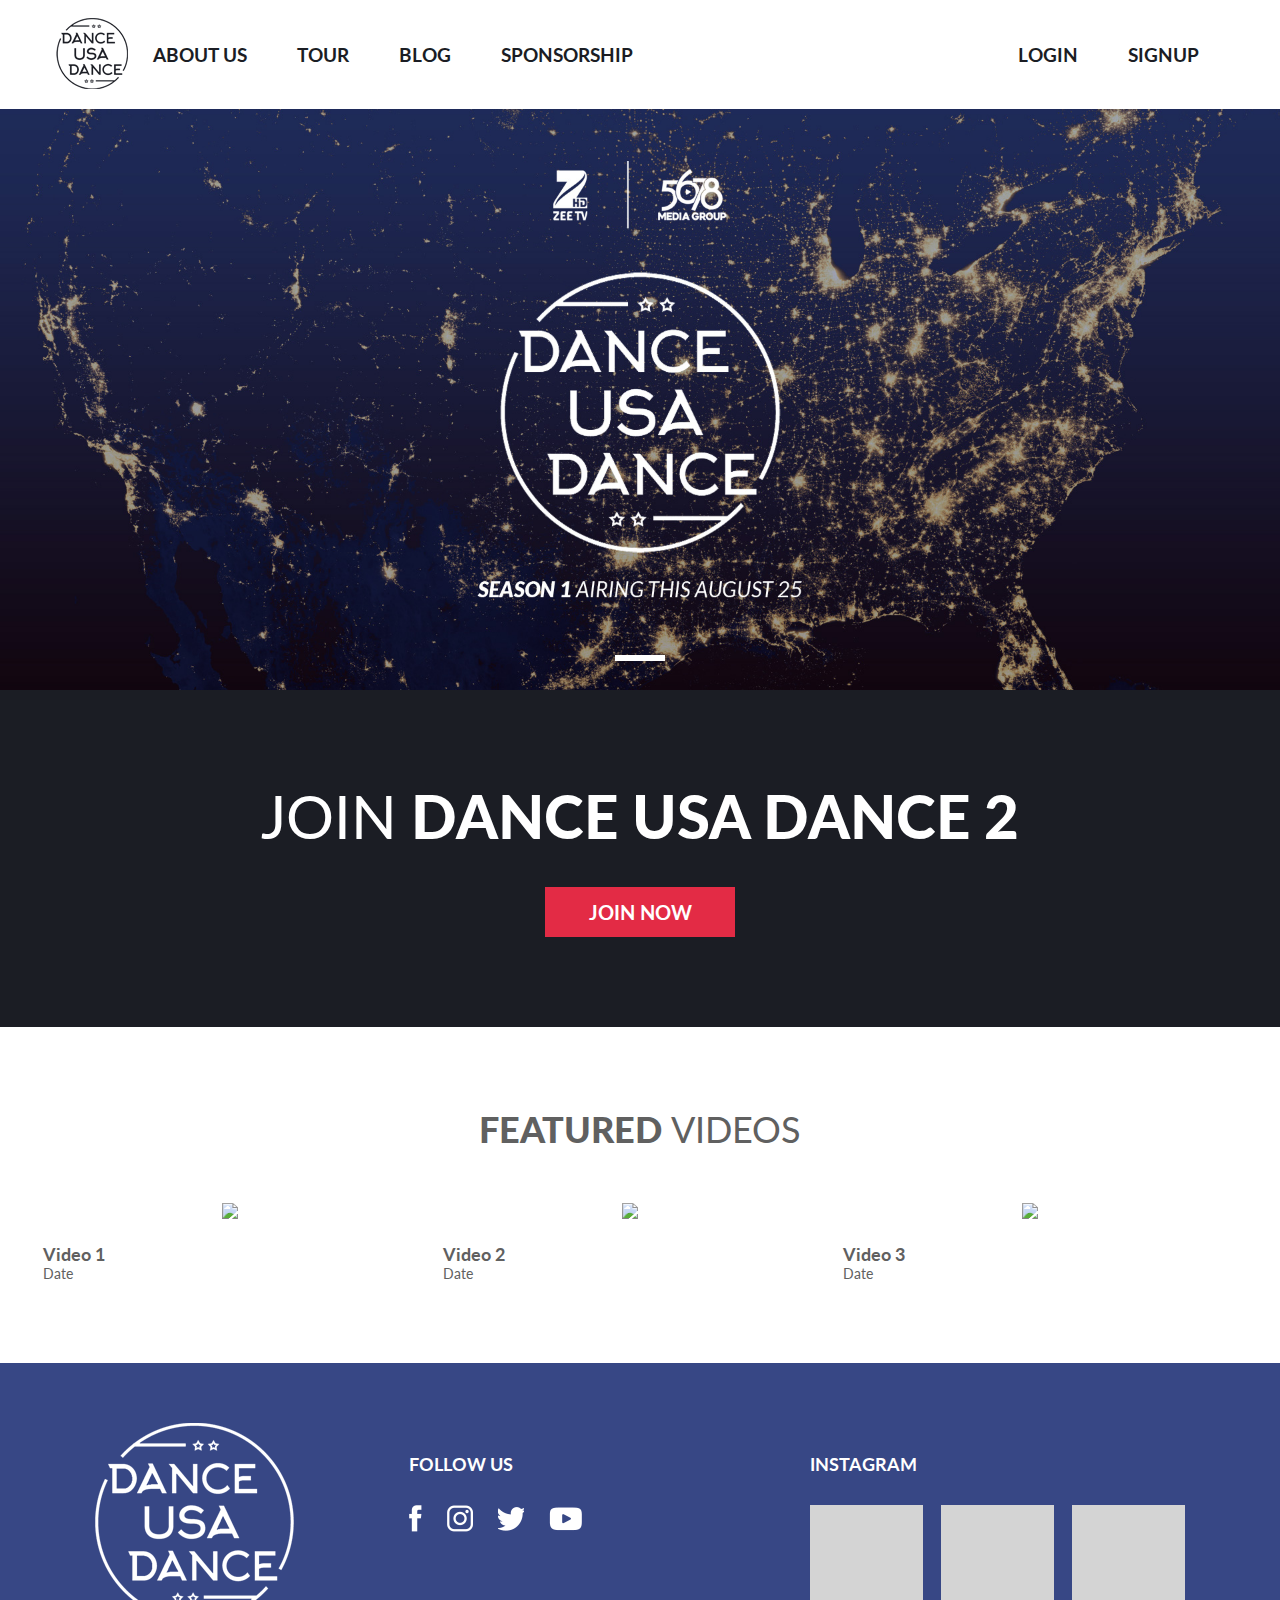
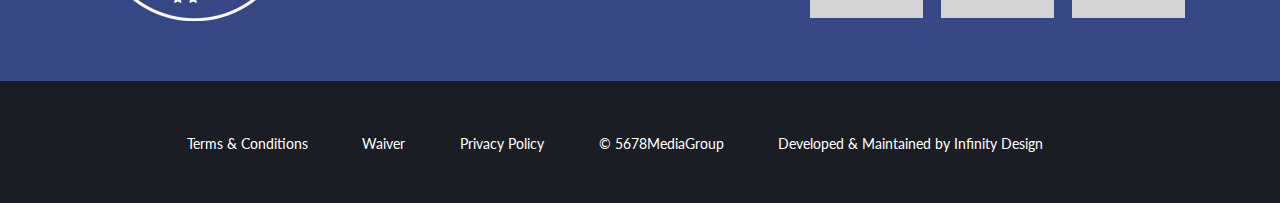
==== commit 626b474d: "1" ====
--- a/index.html
+++ b/index.html
@@ -6,6 +6,7 @@
 		<link href="https://fonts.googleapis.com/css?family=Lato:300,400,400i,700,900,900i" rel="stylesheet">
 		<link href="css/style.css" rel="stylesheet">
 		<link href="css/ALightBox.css" rel="stylesheet">
+		<link href="css/jquery.bxslider.css" rel="stylesheet">
 	</head>
 	<body>
 		
@@ -28,7 +29,7 @@
 									<a href="javascript:void(0)" class="loginpanel" id="login">Login</a>
 									<!-- log In end  -->
 								</li>
-								<li><a href="#" class="loginpanel" id="signUp">Signup</a></li>
+								<li><a href="javascript:void(0)" class="loginpanel" id="signUp">Signup</a></li>
 							</ul>
 						</div>
 					</div>
@@ -45,9 +46,7 @@
 							<input type="button" name="twitter" class="twitLogin loginbtn" value="Twitter">
 							<input type="button" name="gPlus" class="gPlusLogin loginbtn" value="Google">
 						</div>
-
 						<p class="txtCopy showDiv">We will send verfication mail to user email id, once user approved the verfication he should get post login access.</p>
-
 						<p class="txtCopy signLink mg15">New to DUD?  <a href="#" class="openLink ">Sign Up</a></p>
 						<p class="txtCopy loginLink mgTop showDiv">Already a member?  <a href="#" class="openLink ">Login</a></p>
 					</div>
@@ -74,6 +73,12 @@
 			
 			<!-- headWrap end -->
 			<div class="homeBaner">
+				<ul class="bxslider">
+					<li>
+						<img src="images/slider1.jpg" />
+					</li>
+					
+				</ul>
 			</div>
 			<!-- homeBaner end -->
 			<div class="joinDud txt-center">
@@ -81,36 +86,28 @@
 				<div><a href="#" class="jNow">Join Now</a></div>
 			</div>
 			<!-- joinDud end -->
-
-
 			<section class="videoWrap txt-center clearfix">
-
 				<h2 class="headH2 txt-center">FEATURED <span>VIDEOS</span></h2>
-
 				<div class="videoCnt" >
 					
-				  <div class="videoBlock">	
-				  	<a class="alb_item " href="https://www.youtube.com/watch?v=juFWl3vqsTQ"> </a>
-				  	<p class="videoTitle txt-left">Video 1</p>
-				  	<p class="videoDate txt-left">Date</p>
-				  </div>	
-				  <div class="videoBlock">		
-				  	<a class="alb_item " href="https://www.youtube.com/watch?v=p5xjLt_6hTc&list=PLY-3faJpM7ohX4YiYcgJdMt5_T-xmhKM8"></a>
-				  	<p class="videoTitle txt-left">Video 2</p>
-				  	<p class="videoDate txt-left">Date</p>				  	
-				  </div>
-				  <div class="videoBlock mgRightNone">	
-				  	<a class="alb_item " href="https://www.youtube.com/watch?v=C0e3GaQCPhc"></a>
-				  	<p class="videoTitle txt-left">Video 3</p>
-				  	<p class="videoDate txt-left">Date</p>				  	
-				  </div>
-				  
+					<div class="videoBlock">
+						<a class="alb_item " href="https://www.youtube.com/watch?v=juFWl3vqsTQ"> </a>
+						<p class="videoTitle txt-left">Video 1</p>
+						<p class="videoDate txt-left">Date</p>
+					</div>
+					<div class="videoBlock">
+						<a class="alb_item " href="https://www.youtube.com/watch?v=p5xjLt_6hTc&list=PLY-3faJpM7ohX4YiYcgJdMt5_T-xmhKM8"></a>
+						<p class="videoTitle txt-left">Video 2</p>
+						<p class="videoDate txt-left">Date</p>
+					</div>
+					<div class="videoBlock mgRightNone">
+						<a class="alb_item " href="https://www.youtube.com/watch?v=C0e3GaQCPhc"></a>
+						<p class="videoTitle txt-left">Video 3</p>
+						<p class="videoDate txt-left">Date</p>
+					</div>
+					
 				</div>
-
 			</section>
-
-
-
 			<div class="footerWrap clearfix">
 				<div class="containerMd clearfix">
 					<div class="footerLogo fl">
@@ -143,55 +140,19 @@
 				</div>
 			</div>
 			<!-- btmFooter end -->
-
 		</div>
-
-
 		<!-- <script src="https://code.jquery.com/jquery-3.2.1.min.js"></script> -->
-		 <script src="js/jquery-1.9.1.js"></script>
-
+		<script src="js/jquery-1.9.1.min.js"></script>
 		<script src="js/ALightBox.js"></script>
-
+		<script src="js/jquery.bxslider.min.js"></script>
+		<script src="js/custom.js"></script>
 
 		<script type="text/javascript">
-		$(document).ready(function(){
-			$(".loginpanel").on("click",function(){
-				$(".dropdownMenu").show().animate({top: "107px"});
-			});
 
-			$('body').ALightBox({
-				showYoutubeThumbnails: true,
-			});	
-
-			$("#alb_icon_close").click(function(){
-				$("#alb_content").children('iframe').attr("src", "");
-			});
- 
-
-
-			$("#signUp").click(function(){
-		        $(".showDiv").show();
-		        $(".signLink, .fgPass .openLink").hide();
-		        $(".registerContainer .headH5").text("JOIN TODAY WITH");
-		        $(".btnSign").val('sign up');
-		        $(".dividerBlock .divider").css({"height": 235, "transition": "all 0.5s ease"});
-
-		    });
-
-			$("#login").click(function(){
-		        $(".showDiv").hide();
-		        $(".signLink, .fgPass .openLink").show();
-		        $(".registerContainer .headH5").text("log in with");
-		        $(".btnSign").val('sign in');
-		        $(".dividerBlock .divider").css({"height": 150, "transition": "all 0.5s ease"}); 
-
-		    });
-
-
-
+		$(document).ready(function(){		
+			$('.bxslider').bxSlider();			
 		});
 		</script>
-
 		
 	</body>
 </html>--- a/css/style.css
+++ b/css/style.css
@@ -49,7 +49,7 @@
 .txt-center{text-align: center}
 .headH1{color: #fff; font-size: 60px;font-weight: 900}
 .headH1 span{font-weight: 400}
-.headH2{color: #606060;font-weight: 900}
+.headH2{color: #606060;font-weight: 900;}
 .headH2 span{font-weight: 400}  
 .mgZero{margin:0 !important }
 
@@ -59,7 +59,7 @@
 .container{width: 1168px; margin:0 auto;}
 .containerMd{width: 1090px;margin: 0 auto}
 
-.dropdownMenu{width: 100%;top:-194px;position: absolute; display: none; z-index: 0}
+.dropdownMenu{width: 100%;top:-194px;position: absolute; display: none; z-index: 1}
 
 .hidden{display: none;}
 .showDiv{-webkit-transition: all 2s ease ; transition: all 2s ease ;display: none;}
@@ -97,12 +97,13 @@
 .videoWrap .videoCnt .alb_item.mgRightNone{margin-right: none}
 .videoWrap .videoCnt .videoBlock .videoTitle{font-size: 18px;margin-top: 20px;font-weight: 700 }
 .videoWrap .videoCnt .videoBlock .videoDate{font-size: 14px; }
+.videoWrap .headH2 {font-size: 36px;}
 /*----- video css end --------*/
 
 /***************/
 
 /*---------------header css start-------------------*/
-.headWrap{background: #fff; width: 100%;z-index: 1; position: relative;}
+.headWrap{background: #fff; width: 100%;z-index: 2; position: relative;}
 .headWrap .header .logo img{display: block;margin-top: 18px}
 .headWrap .header li{float: left;position: relative;}
 .headWrap .header li a{color:#1b1d24; font-size: 19px;text-transform: uppercase;font-weight: 700;display: block;padding:43px 25px;}
@@ -135,15 +136,19 @@
 .registerWrap .signIn.registerContainer .dividerBlock .txt{margin-top: -21px;}
 /*---------------header css end-------------------*/
 
-.homeBaner{background: url(../images/homemainbg.jpg) no-repeat top center;height: 100vh; background-size: cover}
-
-.joinDud{background: #1b1d24; text-transform: uppercase;padding: 90px 0}
-.jNow{font-size: 20px;color: #fff;background: #e32b45;width: 190px;height: 50px;line-height: 50px; margin: 35px auto 0;display: block;font-weight: 700}
+/*.homeBaner{background: url(../images/homemainbg.jpg) no-repeat top center; height: 100vh; background-size: cover}*/
+
+.joinDud{background: #1b1d24; text-transform: uppercase;padding: 90px 0;}
+.jNow{font-size: 20px;color: #fff;background: #e32b45;width: 190px;height: 50px;line-height: 50px; 
+  margin: 35px auto 0;display: block;font-weight: 700}
 
 
 
 
 /*-----sameer------*/
+  /******homepage***/
+  .slider1 {background: url(../images/homemainbg.jpg) no-repeat top center; height: 100vh; background-size: cover  }
+
   /*--blog--*/
   .tablist { float: left; margin-top: 12px}
   .tablist li { display: inline-block; padding: 0 10px 0 0;}
--- a/css/ALightBox.css
+++ b/css/ALightBox.css
@@ -1,64 +1,72 @@
-#alb_overlay {
-	display: none;
-	width: 100%;
-	height: 100%;
-	position: fixed;
-	z-index: 10000;
-	top: 0;
-	left: 0;
-	background: rgba(0, 0, 0, 0.8);
-}
-
-#alb_overlay nav {
-	display: flex;
-	width: 100%;
-	justify-content: space-between;
-}
-
-#alb_content {
-	display: flex;
-	align-items: center;
-	justify-content: center;
-	width: 100%;
-	top: 48px;
-	bottom: 48px;
-	position: absolute;
-}
-
-#alb_content img, #alb_content iframe {
-	max-height: 100%;
-	max-width: calc(100% - 4rem);
-}
-
-#alb_footer {
-	width: 100%;
-	height: 48px;
-	line-height: 48px;
-	text-align: center;
-	font-family: 'Roboto';
-	font-size: 1.2rem;
-	color: #fff;
-	position: absolute;
-	bottom: 0;
-}
-
-#alb_icon_prev, #alb_icon_close, #alb_icon_next {
-	width: 32px;
-	height: 32px;
-	display: inline-block;
-	opacity: 0.6;
-	margin: 8px;
-	cursor: pointer;
-}
-
-#alb_icon_prev:hover, #alb_icon_close:hover, #alb_icon_next:hover {
-	opacity: 1;
-}
-
-#alb_icon_prev {
-	background: url('[data-uri]'); background-size: 32px 32px; background-repeat: no-repeat; background-position: center center }
-#alb_icon_close {
-	background: url('[data-uri]'); background-size: 32px 32px; background-repeat: no-repeat; background-position: center center }
-#alb_icon_next {
-	background: url('[data-uri]'); background-size: 32px 32px; background-repeat: no-repeat; background-position: center center
-}
+#alb_overlay {
+	display: none;
+	width: 100%;
+	height: 100%;
+	position: fixed;
+	z-index: 10000;
+	top: 0;
+	left: 0;
+	background: rgba(0, 0, 0, 0.8);
+}
+
+#alb_overlay nav {
+	display: flex;
+	width: 100%;
+	justify-content: space-between;
+}
+
+#alb_content {
+	display: flex;
+	align-items: center;
+	justify-content: center;
+	width: 100%;
+	top: 48px;
+	bottom: 48px;
+	position: absolute;
+}
+
+#alb_content img, #alb_content iframe {
+	max-height: 100%;
+	max-width: calc(100% - 4rem);
+}
+
+#alb_footer {
+	width: 100%;
+	height: 48px;
+	line-height: 48px;
+	text-align: center;
+	font-family: 'Roboto';
+	font-size: 1.2rem;
+	color: #fff;
+	position: absolute;
+	bottom: 0;
+}
+
+#alb_icon_prev, #alb_icon_close, #alb_icon_next {
+	width: 32px;
+	height: 32px;
+	display: inline-block;
+	opacity: 0.6;
+	margin: 8px;
+	cursor: pointer; position: absolute;
+}
+
+#alb_icon_prev:hover, #alb_icon_close:hover, #alb_icon_next:hover {
+	opacity: 1;
+}
+
+#alb_icon_prev {   
+    top: 50%;
+    z-index: 9;
+    margin-top: -32px;
+    left: 5%;
+	background: url('[data-uri]'); background-size: 32px 32px; background-repeat: no-repeat; background-position: center center }
+#alb_icon_close {
+	right: 0;
+	background: url('[data-uri]'); background-size: 32px 32px; background-repeat: no-repeat; background-position: center center }
+#alb_icon_next {
+	    right: 5%;
+    top: 50%;
+    margin-top: -32px; z-index: 9;
+	background: url('[data-uri]'); background-size: 32px 32px; background-repeat: no-repeat; background-position: center center
+}
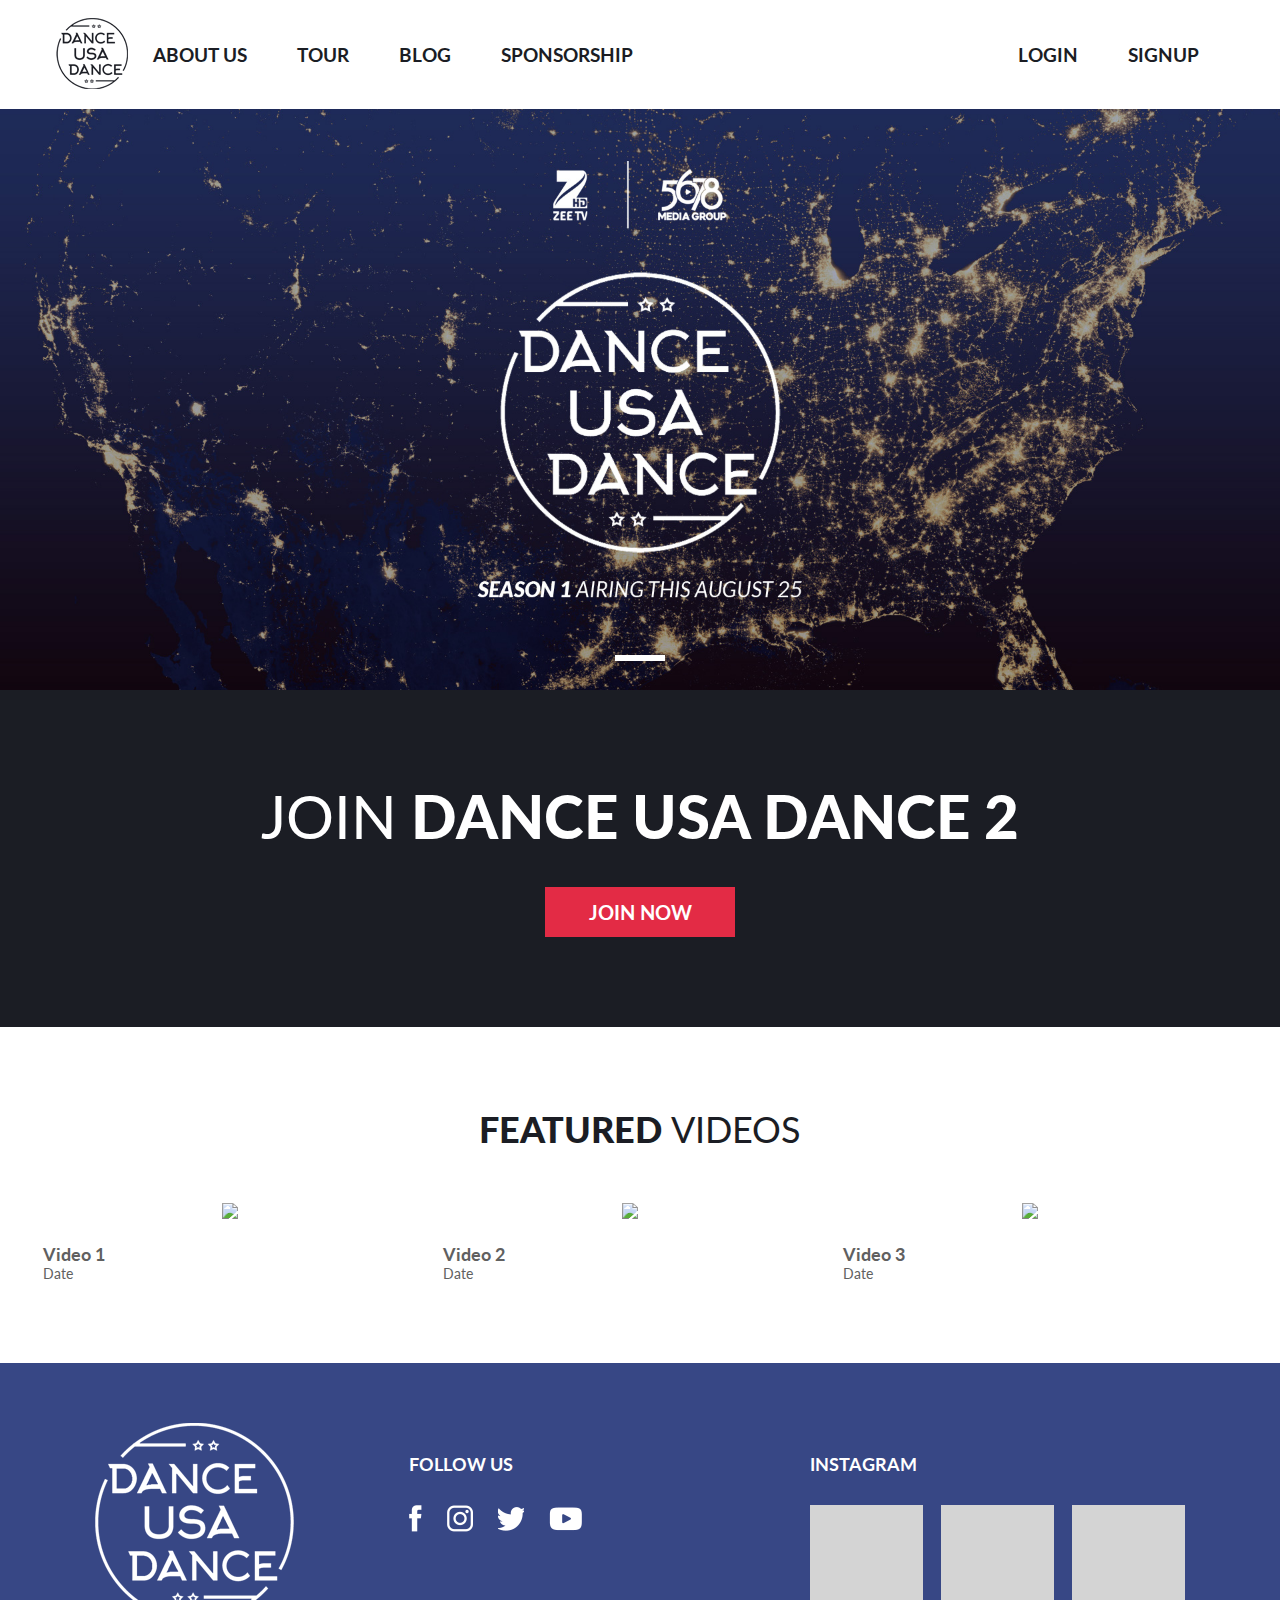
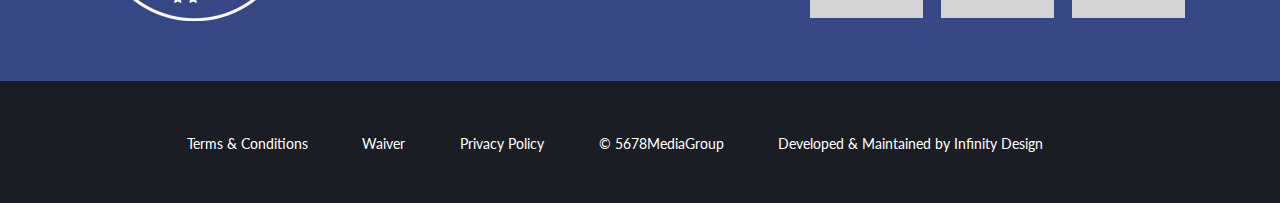
==== commit 2c762632: "1" ====
--- a/index.html
+++ b/index.html
@@ -14,13 +14,13 @@
 			<div class="headWrap clearfix">
 				<div class="container clearfix navigation">
 					<div class="header clearfix">
-						<div class="logo fl"><a href="#"><img src="images/logo.png"></a></div>
+						<div class="logo fl"><a href="index.html"><img src="images/logo.png"></a></div>
 						<div class="nav fl">
 							<ul>
-								<li><a href="#">About Us</a></a></li>
-								<li><a href="#">Tour</a></li>
-								<li><a href="#">Blog</a></li>
-								<li><a href="#">Sponsorship</a></li>
+								<li><a href="about_us.html">About Us</a></a></li>
+								<li><a href="tour.html">Tour</a></li>
+								<li><a href="blog.html">Blog</a></li>
+								<li><a href="sponsership.html">Sponsorship</a></li>
 							</ul>
 						</div>
 						<div class="siteLogin fr">
--- a/css/style.css
+++ b/css/style.css
@@ -5,7 +5,7 @@
 .clearfix:after {clear: both}
 .clearfix {zoom: 1}
 html{height: 100%}
-body{-webkit-text-size-adjust:100%;font-family: 'Lato', sans-serif, arial; font-size:18px;color: #fff;  }
+body{-webkit-text-size-adjust:100%;font-family: 'Lato', sans-serif, arial; font-weight: 400; font-size:18px;color: #ffffff;  }
 li{list-style: none;}
 a{text-decoration: none; outline: none}
 a:hover{cursor: pointer}
@@ -19,7 +19,7 @@
      border-radius: 0;
      outline: 0;
      background: none;
-     border: 0
+     border: 0;
 } 
 button { border: 0; cursor: pointer; }
 ::-webkit-input-placeholder { /* Chrome/Opera/Safari */
@@ -47,16 +47,24 @@
 .txt-left{text-align: left}
 .txt-right{text-align: right}
 .txt-center{text-align: center}
+.txt-uppercase{text-transform: uppercase;}
+
 .headH1{color: #fff; font-size: 60px;font-weight: 900}
 .headH1 span{font-weight: 400}
-.headH2{color: #606060;font-weight: 900;}
+.headH2{color: #1b1d24;font-weight: 900;font-size: 36px;}
 .headH2 span{font-weight: 400}  
-.mgZero{margin:0 !important }
-
+.headH6{color: #1b1d24;font-size: 18px}
+.width100{width: 100%}
+.txtcopy{font-size: 14px;line-height: 20px;color: #1b1d24}
+
+.btn{color: #ffffff;padding: 15px 25px;text-transform: uppercase;font-weight: 900}
+.btnPrimary{background: #e32b45;padding: 15px 20px;color: #ffffff;display: inline-block; text-transform: uppercase;}
+.btnSecond{background: #1b1d24}
+.inBlock{display: inline-block;}
 /*******************/
 
 
-.container{width: 1168px; margin:0 auto;}
+.container{width: 1168px; margin:0 auto;position: relative;}
 .containerMd{width: 1090px;margin: 0 auto}
 
 .dropdownMenu{width: 100%;top:-194px;position: absolute; display: none; z-index: 1}
@@ -77,27 +85,53 @@
 .col-10 {width: 83.33%;}
 .col-11 {width: 91.66%;}
 .col-12 {width: 100%;}
-[class*="col-"] {float: left; padding: 0 15px; border: 1px solid red}
+[class*="col-"] {float: left; padding: 0 15px; }
 .row::after {content: "";clear: both; display: table;}
 
 /***button css***/
 .btn-black { background: #1b1d24; color: #fff; font-weight: 700; font-size: 20px; padding: 15px 35px;}
+.btn-red { background: #e32b45; padding: 10px 20px; color: #fff }
 
 /*******margins****/
 .marg-t-20 { margin-top: 42px }
 .pad-0 { padding: 0; }
 /**********/
 
+/*-------- commonTemp1 start --------*/
+/*used in about us and california page */
+.commonTemp1 .bg1{background: #374785}
+.commonTemp1 .bg2{background: #e32b45}
+.commonTemp1 .bg3{background: #a8d1e7}
+.commonTemp1 .boxWrap{width: 100%;height: 192px;display: table;}
+.commonTemp1 .boxInner{display: table-cell;vertical-align: middle;}
+.commonTemp1 .boxInner .headH2, .commonTemp1 .boxInner p{color: #ffffff;}
+.commonTemp1 .boxList li{width: 16.5%;display: inline-block;margin-left: 10%;vertical-align: top;}
+.commonTemp1 .boxList li:first-child{margin-left: 0}
+.commonTemp1 .boxList .titleTxt{text-transform: uppercase;color: #1b1d24;margin: 35px 0 15px;font-weight: bold;}
+
+/*-------- commonTemp1 end --------*/
+
+
+/*-------- commonTemp2 start -------------*/
+/*used in california page and spnsored us , about us page */
+.commonTemp2 .headH2{color: #ffffff}
+.commonTemp2 .colhalf{width: 47%; font-size: 14px; }
+.commonTemp2 .colhalf p{ line-height: 21px}
+
+/*-------- commonTemp2 end -------------*/
+
+
 
 /*----- video css start --------*/
 .videoWrap{padding:80px 0;}
+.videoWrap.pad-t-0 { padding: 0 0 80px }
 .videoWrap .headH2{margin-bottom: 30px}
 .videoWrap .videoCnt .videoBlock{width: 375px; height: auto;display: inline-block;
 margin: 20px 20px 0 0;color: #606060;}
 .videoWrap .videoCnt .alb_item.mgRightNone{margin-right: none}
 .videoWrap .videoCnt .videoBlock .videoTitle{font-size: 18px;margin-top: 20px;font-weight: 700 }
 .videoWrap .videoCnt .videoBlock .videoDate{font-size: 14px; }
-.videoWrap .headH2 {font-size: 36px;}
+
 /*----- video css end --------*/
 
 /***************/
@@ -143,57 +177,164 @@
   margin: 35px auto 0;display: block;font-weight: 700}
 
 
-
-
 /*-----sameer------*/
+  /******tour******/
+  .heading_h1 { color: #1b1d24; font-weight: 900; font-size: 36px; text-align: center;}
+  .homeBaner.tourpanel { background: #edf0f3; padding: 69px 0 0 }
+  .tourmap { background: url(../images/2018map.png) no-repeat 0 0; height: 722px; background-size: 100% }
+  .contest{background: url(../images/contestbg.jpg) no-repeat center;}
+  .whitecolor { color: #fff }
+  .judgespanel { background: #9ec1dd; padding: 120px 0}
+  .judgecol li { width:31%; margin-right: 30px; float: left;}
+  .judgecol li:last-child { margin-right:0; }
+  .judgecol li .colj {background: #1a1d24;  height: 340px; float: left; position: relative; width: 100% }
+  .judgname {padding: 10px 0px 10px 10px; font-size: 22px; font-weight: 900; font-style: italic; color: #fff;
+    border-right: 50px solid transparent; border-bottom: 70px solid #e32b45; width: 80%;position: absolute;
+    bottom: 0;}
+      .judgname > span { position: absolute; top: 44px; left: 32px;}
+  /************/
+
   /******homepage***/
   .slider1 {background: url(../images/homemainbg.jpg) no-repeat top center; height: 100vh; background-size: cover  }
 
   /*--blog--*/
-  .tablist { float: left; margin-top: 12px}
+  .tabpanel { margin-top: 15px }
+  .tablist { float: left; margin-top: 0px}
   .tablist li { display: inline-block; padding: 0 10px 0 0;}
-  .tablist li a { font-weight: 400; font-size: 14px; text-transform: uppercase; color: #1b1d24;transition: .5s ease all}
+  .tablist li a { font-weight: 400; font-size: 18px; margin-right: 30px; text-transform: uppercase; color: #1b1d24;transition: .5s ease all}
   .tablist li a:hover, .tablist li a.active { border-bottom: 1px solid #000; padding-bottom: 5px  }
   .crsl-items{margin: 30px auto;}
-  .crsl-item figcaption{ 
-    position: absolute;
-    bottom: 4px;
-    left: 0;
-    width: 98.9%;
-    padding: 10px;
-    color: #FFF;
+  .crsl-item figcaption{    position: absolute;bottom: 4px;left: 0; width: 98.9%; padding: 10px;color: #FFF;
     background: rgba(20,22,29,.5); padding:20px; color: #6d6d6e; font-size: 14px; font-weight: 700}
   .blogmsg { display: block; text-transform: uppercase; color: #fff; font-size: 18px; margin-bottom: 10px }
-  .crsl-nav{position: relative;min-height: 1px;display: block!important; margin-right: 7px; float: right;}
+  .crsl-nav{position: relative;min-height: 1px;display: block!important; margin-right: 7px; float: right;    margin-bottom: 13px;}
   .crsl-nav .previous, .crsl-nav .next{float: right; background: url(../images/prev.jpg) no-repeat 0; text-indent: -70px;
-    overflow: hidden; width: 32px; height: 52px;}
-  .crsl-nav .next{float: right; background: url(../images/next.jpg) no-repeat 0; }
-  .advbg { background: url(../images/adbg.jpg) no-repeat 0 0; background-size: cover; }
+    overflow: hidden; width: 32px; height: 33px;}
+  .crsl-nav .next{float: right; background: url(../images/prev.jpg) no-repeat 0;  border-right: 1px solid black;  
+     transform: rotate(180deg); }
+  .advbg { background: url(../images/adbg1.jpg) no-repeat 0 0; background-size: cover; }
   .pad-tb-20 { padding: 64px 0}
   .bgGray { background: #b0b1b7; }
-  .heading_h5, .heading_h6 {font-size: 18px;
-    color: #1b1d24;
-    font-weight: 700;
-    text-transform: uppercase; margin-top: 8px;
-  }
-    .heading_h6 { font-size: 14px; margin-top: 6px; }
+  .heading_h5, .heading_h6 {font-size: 18px; color: #1b1d24; font-weight: 700; text-transform: uppercase;}
+    .heading_h6 { font-size: 14px; margin-top: 6px;}
     .newscopy { font-size: 14px;font-weight: 400; color: #1b1d24; margin-top: 19px; line-height: 20px}
+    .blogrow .col-4 { width: 33.32%;}
+    .relatedarticles { margin-top: 35px }
+    .relatedarticles .col-4 {width: 33.30%; padding-left: 0!important; padding-right: 24px}
+    .relatedarticles figcaption { margin-top: 20px }
+    .relatedarticles .heading_h6 { color: #9e9e9e }
+
 
 /*******article page***/
-.articlepanel { margin-top: 25px; }
-  .apic {}
-  .articlepage {margin: 20px 0; }
+
+.articlepanel { margin-top: 25px;}
+.leftpanel {  width: 768px; float: left; }
+.rightpanel { float: right; width: 370px; }
+  .articlepage {margin:50px 0; }
   .heading-h1 {text-transform: uppercase;line-height: 38px; font-size: 36px; font-weight: 900;  color:#1b1d24;  }
   .date { font-size: 18px; color: #ababab; font-weight: 700;line-height: 18px;margin-top: 10px;}
-  .articlecopy { font-size: 14px; font-weight: 400; color: #1b1d24; line-height: 18px; margin: 30px 0; }
-  .articlevideo { width: 100%; }
-  .articleall { margin-top: 15px; }
+  .articlecopy { font-size: 14px; font-weight: 400; color: #1b1d24; line-height: 21px; margin: 35px 0; }
+  .articlevideo { width: 100%; margin: 50px 0}
+  .articleall { margin: 15px 0 45px; }
   .arelatehead { color: #1b1d24; font-weight: 900; font-size: 36px;  }
   .blackhr { width: 100%; border-bottom: 1px solid #1b1d24; margin: 15px 0 }
+  .emailsubpanel { width: 100%; background: #1b1d24; padding:25px; }
+   .emailsubpanel .heading_h5 { color: #fff }
+   .emailsubpanel .articlecopy { color: #fff; margin: 20px 0}
+   .esubfield {width: 91%;  border: 1px solid #fff; font-size: 14px; color: #fff; line-height: 36px;
+    background: none; margin-bottom: 8px; padding: 0 4%;margin: 5px 0 30px;}
+    .newslist {margin-top: 25px}
+    .listtab li a { background: #374785; padding: 14px 0px; float: left; color: #fff; width:123px; font-size: 16px;
+    text-align: center; transition: .5s ease all; font-weight: 400}
+    .listtab li a:hover { background: #1b1d24 }
+    .listtab li.active a  { background: #edf0f3; color: #1b1d24; }
+    .newslistpanel { background: #edf0f3; padding: 20px 28px;; width: 100%}
+    .trendingnewlist li { width: 100%; margin-bottom: 30px;  }
+    .trendingnewlist li:last-child { margin-bottom: 0 }
+    .trendingnewlist li .heading_h5 { margin-top: 10px }
+    .socialpanel { margin-top: 35px; }
+    .socialpanel .arelatehead { font-size: 18px; font-weight: 700; }
+    .facebooklogo { background: url(../images/facebookicon.png) no-repeat  0 0; width: 19px; height: 27px; display: inline-block;
+    margin-right: 20px; }
+    .instagram { background: url(../images/instagramicon.png) no-repeat  0 0; width: 26px; height: 27px; 
+      display: inline-block;  margin-right: 20px; }
+    .twitter {background: url(../images/twittericon.png) no-repeat  0 0; width: 29px; height: 27px; display: inline-block;
+    margin-right: 20px; }
+    .youtube {background: url(../images/youtubeicon.png) no-repeat  0 0; width: 32px; height: 27px; display: inline-block;
+    margin-right: 20px; }
+    .instagrampanel { margin-top: 35px }
+    .socialicon a { display: inline-block; margin-right: 9px }
+    .socialicon a.last { margin-right: 0 }
+    .footerwithtxt { margin-top:55px }
+    .datetxt { color: #ababab }
+  
 /***********/
     
 
 /*-----end sameer------*/
+
+/*----- about us css start -------*/
+
+.abtVideoWrap{height: 100vh;background: url(../images/abtmainbg.jpg)  no-repeat  center/cover;position: relative;width: 100%;display: table;}
+.abtVideoWrap .abtVideo {height: 100vh;display: table-cell;vertical-align: middle; width: 100%;}
+.abtVideoWrap .txtBlock{width: 316px;margin-right: 60px;}
+.abtVideoWrap .txtBlock .vTitle{font-size: 36px;margin-bottom: 55px}
+.abtVideoWrap .txtBlock p{font-size: 14px;line-height: 20px}
+.abtVideoWrap .videoBlock{width: 767px}
+
+
+/*------ visionBlock start ----------*/
+.visionWrap{color: #1b1d24;padding-bottom: 100px}
+.visionWrap .headH2{margin-bottom:100px;color: #1b1d24}
+.visionWrap .headH6{margin-bottom: 20px}
+
+/*------- visionBlock end --------------*/
+
+/*------ ourTeam start ----------*/
+.ourTeam .teamMember {margin-top: 50px}
+.ourTeam .teamMember li{display:inline-block;width: 12.5%; margin-left: 4.7%;}
+.ourTeam .teamMember li:first-child{margin-left: 0}
+.ourTeam .teamMember li .designation{color: #1b1d24;text-align: center;margin-top: 20px;font-weight: bold;}
+/*------- ourTeam end --------------*/
+
+/*------- sponserUs end --------------*/
+.sponserUs{background: url(../images/sponserBg.jpg) no-repeat center;}
+.sponserUs .sponserBtn{text-transform: uppercase;background: #374785;color: #ffffff;font-size: 20px;padding: 10px 30px ;display: inline-block;}
+/*------- sponserUs end --------------*/
+
+.season2{background: url(../images/season2bg.jpg) no-repeat center;}
+
+.commonTemp1 .dudNumList li{margin-left:4%;}
+/*---------- about us css end ------------*/
+
+
+
+/*------ california css start -----------*/
+.caliMainBlock {background: url(../images/californiabg.jpg) no-repeat center/cover;display: table;width: 100%; height: 100vh}
+.caliMainBlock .caliTxtWrap{display: table-cell;vertical-align: middle; color: #ffffff; height: 100vh}
+.caliMainBlock .caliTxtWrap .caliImg{margin-right: 50px}
+
+.caliTxtWrap .caliTxt .headH1{margin: 36px 0}
+.caliTxtWrap .caliTxt .divider{width: 100px ;height: 1px; background: #ffffff}
+
+.caliTxtWrap .caliTxt .headH2{color: #ffffff;margin: 50px 0 100px;font-weight: normal;}
+
+.caliTxtWrap .presentBy .zeeTv{background: url(../images/zee.png) no-repeat left center;width: 90px;height: 75px;
+    border-right: 2px solid #ffffff; padding: 60px 0;}
+.caliTxtWrap .presentBy .mediaGroup{background: url(../images/5676mdia.png) no-repeat  center;width: 160px ;height: 120px}
+
+.joinDud{background: #1b1d24}
+.joinDud .btnPrimary{padding: 16px 50px}
+
+.californiaPage .dudProcess li{width: 18%}
+/*------ california css end -----------*/
+
+
+/*---------- sponsor us page css start ------------*/
+.spnsorBg{background: url(../images/sponsorbg.jpg) center/cover;}
+/*---------- sponsor us page css end ------------*/
+
+
 
 /*---------------footer css start-------------------*/
 .footerWrap{background: #374785;padding: 60px 0}
@@ -211,4 +352,14 @@
 .btmFooter{background: #1b1d24;padding: 50px 0}
 .btmFooter a{font-size: 14px; color: #fff; margin-right: 50px}
 
-/*---------------footer css end-------------------*/+/*---------------footer css end-------------------*/
+
+/******common margin padding*****/
+.mgZero{margin:0 !important }
+.paddTopBtm {padding: 100px 0}
+.pad-55 { padding: 15px 55px}
+.padd-tb-50 {margin: 50px 0}
+.mgTop100{margin-top: 100px}
+.mgBtm50{margin-bottom: 50px}
+.mgTop50{margin-top: 50px}
+.marg-tb-50 {margin: 50px 0}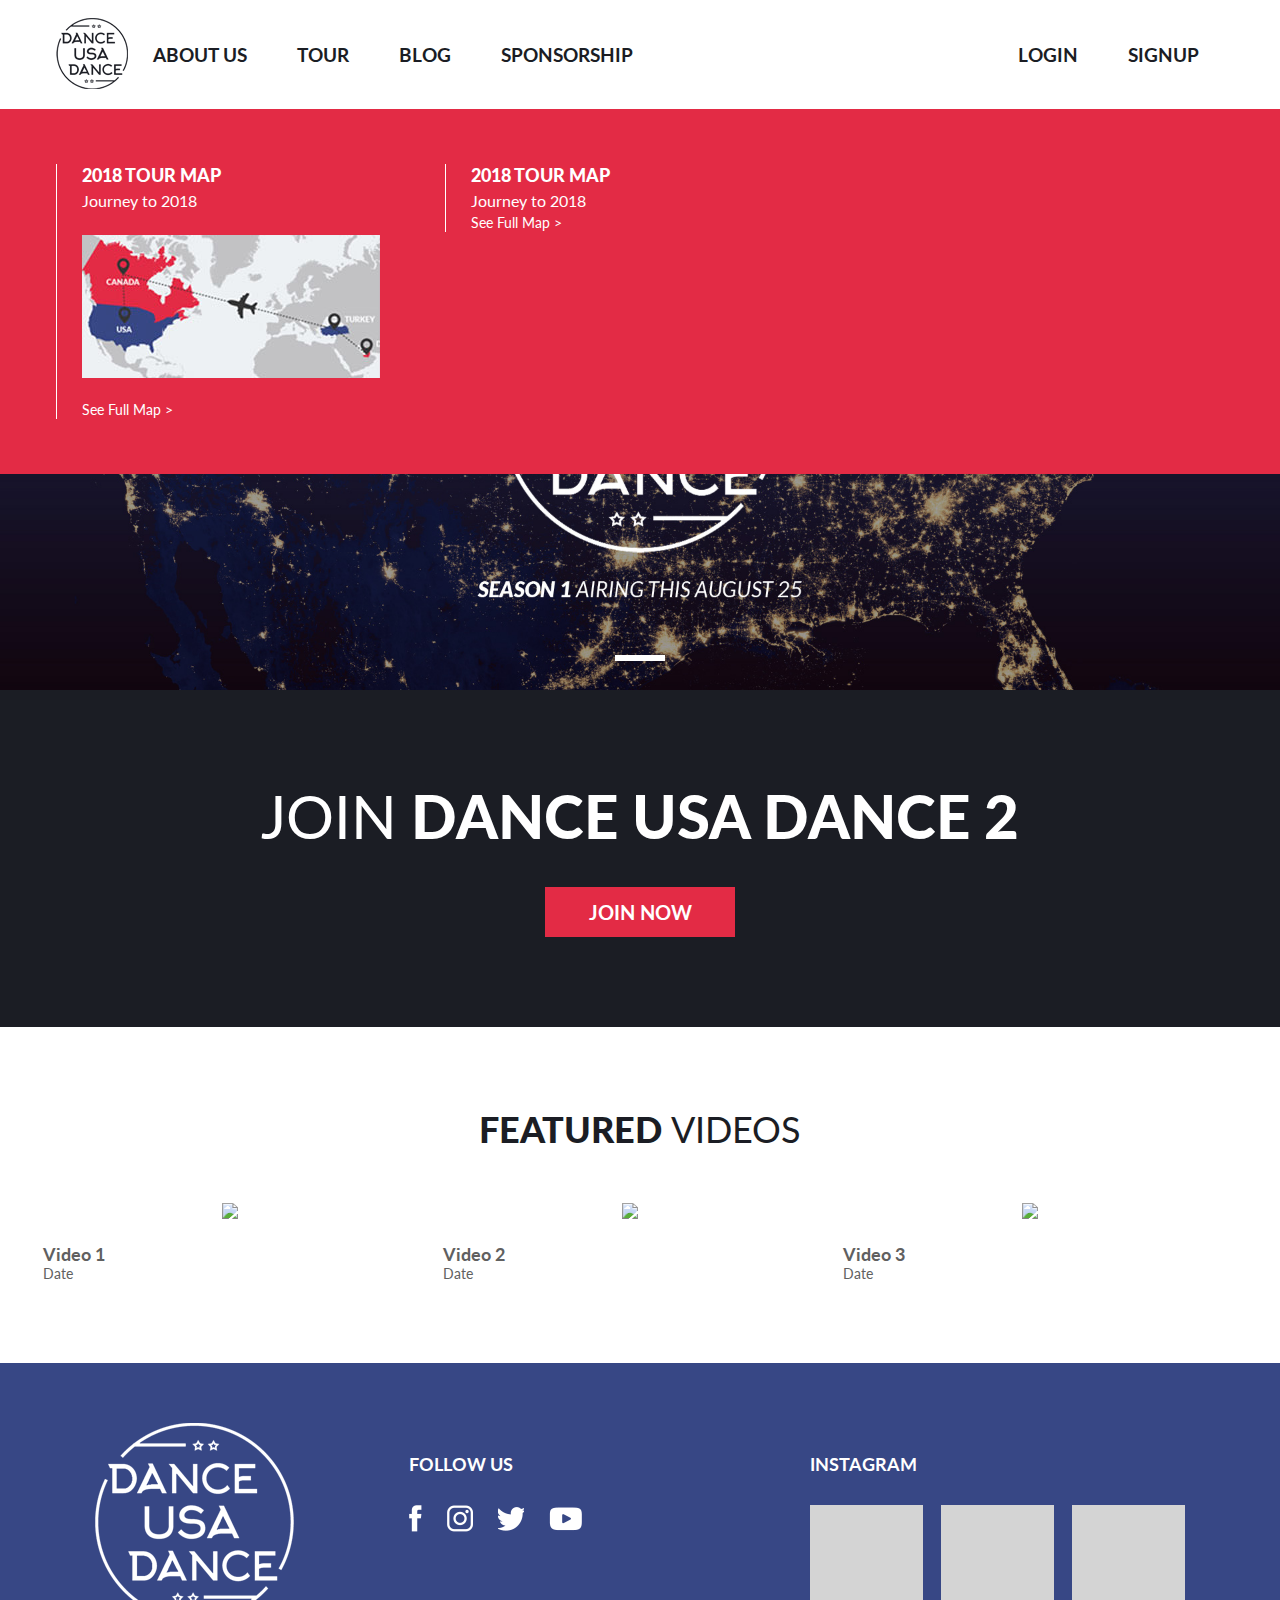
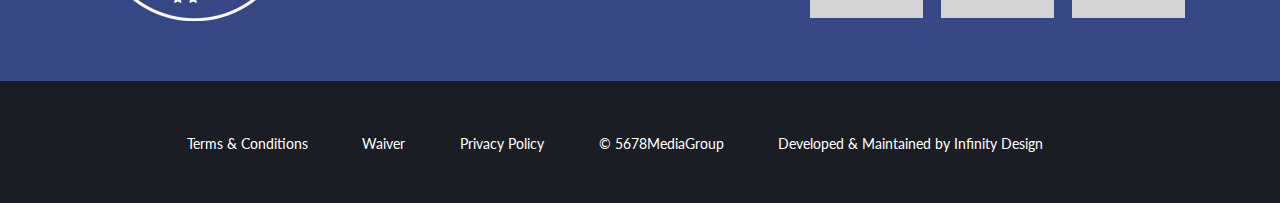
==== commit 38d3b06c: "c" ====
--- a/index.html
+++ b/index.html
@@ -19,6 +19,7 @@
 							<ul>
 								<li><a href="about_us.html">About Us</a></a></li>
 								<li><a href="tour.html">Tour</a></li>
+
 								<li><a href="blog.html">Blog</a></li>
 								<li><a href="sponsership.html">Sponsorship</a></li>
 							</ul>
@@ -37,6 +38,32 @@
 				
 				<!-- container end -->
 			</div>
+
+
+			<div class="tourdropwrap clearfix" >
+				<div class="container clearfix">
+					<div class="tourcol">
+						<p class="heading_h5">2018 TOUR MAP</p>
+						<p class="heading_h6">Journey to 2018</p>
+						<figure class="mapview">
+							
+						</figure>
+						<p><a href="" class="linktxt">See Full Map ></a></p>
+					</div>
+					<div class="tourcol">
+						<p class="heading_h5">2018 TOUR MAP</p>
+						<p class="heading_h6">Journey to 2018</p>
+						<figure>
+							
+						</figure>
+						<p><a href="" class="linktxt">See Full Map ></a></p>
+					</div>
+					<div class="tourcol">
+						
+					</div>
+				</div>
+			</div>
+
 			<div class="registerWrap dropdownMenu  clearfix" >
 				<div class=" registerContainer clearfix">
 					<h5 class="headH5">log in with</h5>
--- a/css/style.css
+++ b/css/style.css
@@ -168,6 +168,19 @@
 .registerWrap .registerContainer .emailLogin .check{position: relative;top:2px;margin-right: 4px}
 
 .registerWrap .signIn.registerContainer .dividerBlock .txt{margin-top: -21px;}
+
+/********tour hover css*************/
+.tourdropwrap {background: #e32b45;padding: 55px 0;width: 100%; position: absolute; z-index: 1;}
+ .tourcol { width: 389px; padding: 0 25px; float: left; border: 0; border-left: 1px solid #fff;}
+  .tourcol .heading_h5 { font-weight: 900; color: #fff }
+  .tourcol .heading_h6 { font-size: 16px; font-weight: 400; color: #fff; line-height: 18px; text-transform: inherit; }
+  .linktxt { color: #fff; font-size: 14px; font-weight: 400 }
+
+ .mapview { background: url(../images/map.jpg) no-repeat 0 0; width: 298px; height: 143px; margin: 25px 0 19px;}
+
+
+
+/**********************************/
 /*---------------header css end-------------------*/
 
 /*.homeBaner{background: url(../images/homemainbg.jpg) no-repeat top center; height: 100vh; background-size: cover}*/
@@ -362,4 +375,20 @@
 .mgTop100{margin-top: 100px}
 .mgBtm50{margin-bottom: 50px}
 .mgTop50{margin-top: 50px}
-.marg-tb-50 {margin: 50px 0}+.marg-tb-50 {margin: 50px 0}
+
+
+
+@media only screen and (max-width: 1180px)  {
+.container{width: 96%;}
+.containerMd{width: 90%;}
+
+.headH1{font-size: 45px}
+
+/*---- home page css ---------*/
+.videoWrap .videoCnt .videoBlock{width: 29%;margin: 20px 2% 0;}
+
+/*---- home page css end ---------*/
+
+
+}